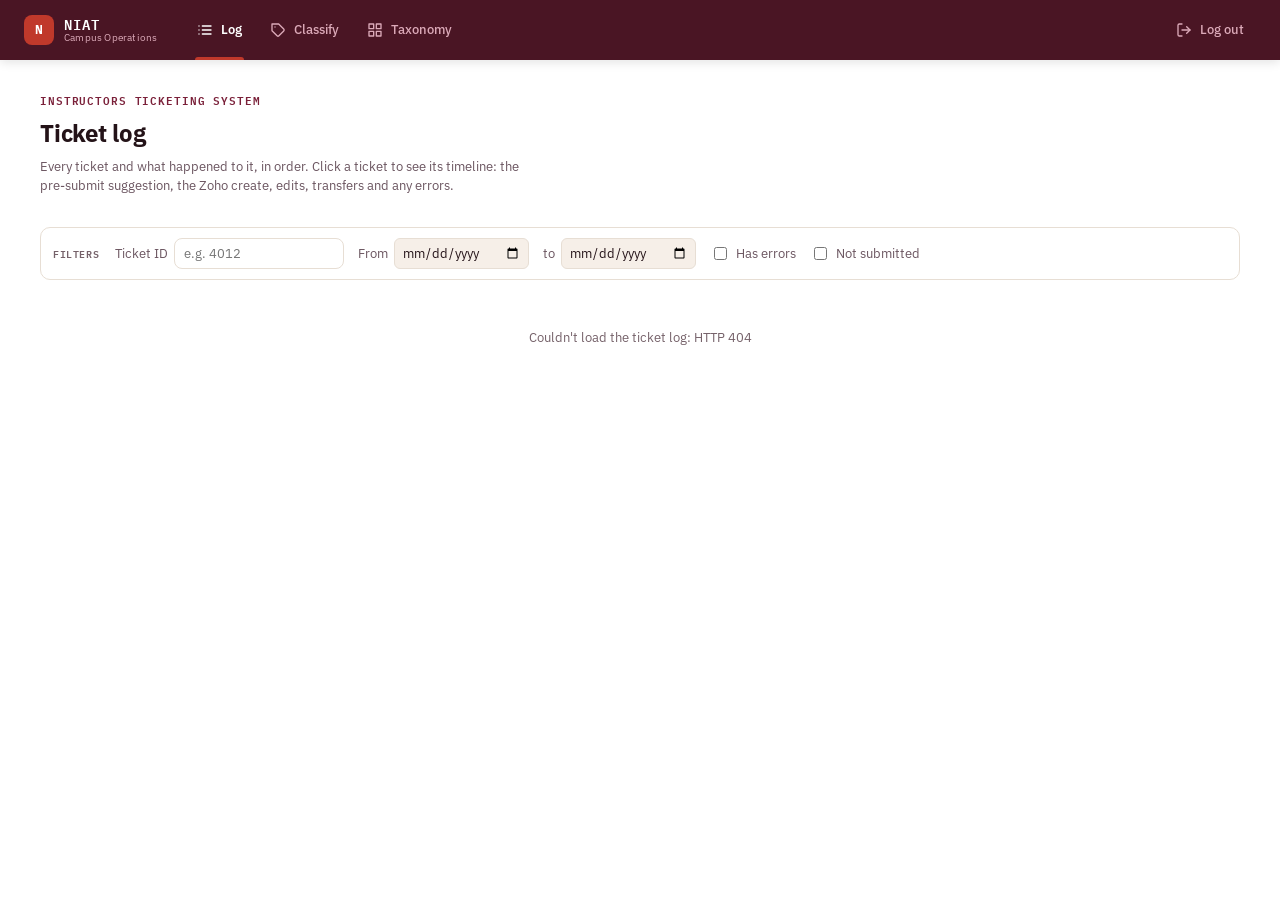
==== app/static/index.html @ 13b012d5 "Classify page: draft a definition change and preview its effect before applying Co-Authored-By: Clau" ====
<!doctype html>
<html lang="en">
<head>
<meta charset="utf-8" />
<meta name="viewport" content="width=device-width, initial-scale=1" />
<title>Ticket Router</title>
<link rel="preconnect" href="https://fonts.googleapis.com">
<link href="https://fonts.googleapis.com/css2?family=IBM+Plex+Mono:wght@400;500;600&family=IBM+Plex+Sans:wght@400;500;600;700&display=swap" rel="stylesheet">
<link rel="stylesheet" href="/static/loader.css">
<style>
  :root{
    --bg: #FFFFFF;
    --panel: #FFFFFF;
    --panel-2: #F6EFE8;
    --border: #E7DED4;
    --text: #241318;
    --muted: #756169; /* darkened from #8B7680 - that failed WCAG AA (4.20:1 on white, 3.69:1 on --panel-2); this passes 5.7/5.0 */
    --accent: #7A2039;
    --accent-ink: #FFFFFF;
    --amber: #B0700E;
    --coral: #C0392B;

    --header-bg: #4A1524;
    --header-muted: #DCAAB9;
    --header-hover-bg: rgba(255,255,255,.08);
    --header-active-bg: #6B2338;
    --header-border: rgba(255,255,255,.12);
    --header-h: 60px;

    --mono: 'IBM Plex Mono', ui-monospace, monospace;
    --sans: 'IBM Plex Sans', system-ui, sans-serif;

    /* Type scale - a governed set of steps instead of ad-hoc sizes (the
       previous version had 17 distinct font-size values, several at
       half-pixel increments like 12.5px/11.5px, a sign of eyeballed rather
       than systematic sizing). Every font-size in this file maps to one of
       these ten steps. */
    --fs-2xs: 10px;
    --fs-xs: 11px;
    --fs-sm: 12px;
    --fs-md: 13px;
    --fs-base: 14px;
    --fs-lg: 16px;
    --fs-xl: 20px;
    --fs-2xl: 22px;
    --fs-3xl: 24px;
    --fs-title: 27px;

    color-scheme: light;
  }
  *{box-sizing:border-box;}
  body{
    margin:0; background:var(--bg); color:var(--text);
    font-family:var(--sans); line-height:1.5;
    min-height:100vh;
  }
  .app-shell{ display:flex; flex-direction:column; min-height:100vh; }

  /* --- Header: brand, page links, log out - one bar across the top --- */
  .site-header{
    position:sticky; top:0; z-index:50; height:var(--header-h);
    display:flex; align-items:center; gap:28px; padding:0 24px;
    background:var(--header-bg); color:#fff;
    box-shadow:0 1px 0 var(--header-border), 0 2px 10px rgba(0,0,0,.12);
  }
  .brand{ display:flex; align-items:center; gap:10px; flex-shrink:0; color:#fff; text-decoration:none; }
  .logo-badge{
    width:30px; height:30px; border-radius:8px; background:var(--coral);
    display:flex; align-items:center; justify-content:center; flex-shrink:0;
    color:#fff; font-family:var(--mono); font-weight:700; font-size:var(--fs-md);
  }
  .brand-text{ display:flex; flex-direction:column; line-height:1.15; }
  .app-name{ font-family:var(--mono); font-weight:600; font-size:var(--fs-base); letter-spacing:.06em; }
  .brand-sub{ font-size:var(--fs-2xs); color:var(--header-muted); letter-spacing:.02em; }

  .site-nav{ display:flex; align-items:center; gap:4px; flex:1; min-width:0; height:100%; }
  .nav-item{
    position:relative; display:flex; align-items:center; gap:8px; height:100%;
    padding:0 12px; background:transparent; border:none; border-radius:0;
    color:var(--header-muted); font-family:var(--sans); font-size:var(--fs-md); font-weight:500;
    text-decoration:none; white-space:nowrap; cursor:pointer;
  }
  .nav-item .nav-icon{ display:flex; flex-shrink:0; }
  .nav-item:hover{ color:#fff; background:var(--header-hover-bg); filter:none; }
  .nav-item.active{ color:#fff; font-weight:600; }
  /* current page: a bar along the bottom edge of the header */
  .nav-item.active::after{
    content:""; position:absolute; left:10px; right:10px; bottom:0; height:3px;
    border-radius:3px 3px 0 0; background:var(--coral);
  }
  .header-actions{ display:flex; align-items:center; height:100%; flex-shrink:0; margin-left:auto; }

  .nav-toggle{
    display:none; margin-left:auto; width:40px; height:40px; padding:0;
    align-items:center; justify-content:center;
    background:transparent; border:1px solid var(--header-border); border-radius:8px; color:#fff;
  }
  .nav-toggle:hover{ background:var(--header-hover-bg); filter:none; }

  /* Narrow screens: the links don't fit in one row, so they fold into a
     menu that drops down under the header. */
  @media (max-width: 860px){
    .site-header{ padding:0 16px; gap:12px; }
    .nav-toggle{ display:flex; }
    .site-nav, .header-actions{ display:none; }
    .app-shell.nav-open .site-nav{
      display:flex; flex-direction:column; align-items:stretch; gap:0; height:auto;
      position:absolute; top:var(--header-h); left:0; right:0;
      background:var(--header-bg); padding:8px 0 4px;
      box-shadow:0 10px 18px rgba(0,0,0,.2);
    }
    .app-shell.nav-open .header-actions{
      display:flex; position:absolute; left:0; right:0; height:auto;
      top:calc(var(--header-h) + var(--nav-menu-h, 0px));
      background:var(--header-bg); border-top:1px solid var(--header-border); padding:4px 0 8px;
      box-shadow:0 10px 18px rgba(0,0,0,.2);
    }
    .app-shell.nav-open .nav-item{ height:auto; padding:12px 20px; }
    .app-shell.nav-open .header-actions .nav-item{ width:100%; }
    .app-shell.nav-open .nav-item.active::after{ left:0; right:auto; top:8px; bottom:8px; width:3px; height:auto; border-radius:0 3px 3px 0; }
    .main-content{ padding:24px 16px 60px; }
  }

  /* --- Main content --- */
  .main-content{ flex:1; min-width:0; padding:32px 40px 80px; }
  .wrap{ max-width:900px; }
  /* The Log grows with the room a wide window gives it; the taxonomy
     editor takes all of it. */
  .wrap.wrap-wide{ max-width:1440px; }
  .wrap.wrap-full{ max-width:none; }

  textarea:focus, input:focus, select:focus{ outline:2px solid var(--accent); outline-offset:1px; }

  button{
    font-family:var(--sans); font-size:var(--fs-md); font-weight:600;
    background:var(--accent); color:var(--accent-ink); border:none; border-radius:6px;
    padding:10px 16px; cursor:pointer;
  }
  button:hover{ filter:brightness(1.1); }
  button:disabled{ opacity:.5; cursor:not-allowed; }

  /* ---------- Log + Taxonomy pages (scoped so rules never leak to/from the rest of the app; shared token set) ---------- */
  /* Set on each page's own container: the two are siblings, and custom
     properties don't cascade to siblings. */
  #taxonomyView, #logView, #classifyView{
    --p-surface-1: var(--panel);
    --p-surface-2: var(--panel-2);
    --p-surface-3: #EFE3D8;
    --p-border: var(--border);
    --p-border-strong: #D8CCC0;
    --p-baseline: #D8CCC0;
    --p-text-primary: var(--text);
    --p-text-secondary: #6B5560;
    --p-text-muted: var(--muted);
    --p-accent: var(--accent);
    --p-accent-ink: var(--accent-ink);
    --p-accent-soft: #F0DCE1;
    --p-series-2: var(--coral);
    --p-series-3: #1BAF7A;
    --p-series-4: var(--amber);
    --p-series-6: #4A8F3C;
    --p-series-7: #6A4FA0;
    --p-good: #1B8A3A;
    --p-warning: #DB9A1F;
    --p-serious: #D5764F;
    --p-critical: #B0342E;
    /* Text-on-panel/text-on-soft-chip role, split from --p-critical (used
       as a solid background with white text elsewhere) - mirrors the
       --p-warning vs --p-warning-text split. */
    --p-critical-text: #B0342E;
    --p-critical-soft: #FBE4E1;
    --p-warning-soft: #FBEFD8;
    --p-good-soft: #E3F1E4;
    --p-warning-text: #8A5C00;
    /* Same text-on-soft-background role as --p-warning-text/--p-critical-text
       above, split from --p-good (used as a solid swatch/bar-fill color
       elsewhere) because #1B8A3A as text only reaches 3.79:1 on
       --p-good-soft - below the 4.5:1 floor for non-bold text. */
    --p-good-text: #136B2A;
    max-width:1400px;
  }
  #logView .p-header{ display:flex; justify-content:space-between; align-items:flex-start; gap:24px; flex-wrap:wrap; margin-bottom:18px; }
  #logView .p-eyebrow{ font-family:var(--mono); font-size:var(--fs-xs); font-weight:600; letter-spacing:.08em; text-transform:uppercase; color:var(--p-accent); margin:0 0 6px; }
  #logView h1{ font-size:var(--fs-3xl); font-weight:700; letter-spacing:-.01em; margin:0; color:var(--p-text-primary); }
  #logView .p-subtitle{ color:var(--p-text-secondary); font-size:var(--fs-md); margin-top:6px; max-width:62ch; }
  #logView .p-header-meta{ text-align:right; font-size:var(--fs-sm); color:var(--p-text-muted); font-variant-numeric:tabular-nums; }
  #logView .p-header-meta strong{ color:var(--p-text-primary); font-weight:600; }

  #logView .range-bar{
    display:flex; align-items:center; gap:10px; flex-wrap:wrap;
    background:var(--p-surface-1); border:1px solid var(--p-border); border-radius:10px;
    padding:10px 12px; margin-bottom:24px;
  }
  #logView .range-label{ font-family:var(--mono); font-size:var(--fs-2xs); font-weight:600; letter-spacing:.06em; text-transform:uppercase; color:var(--p-text-muted); margin-right:2px; }
  #logView .range-summary{ margin-left:auto; font-size:var(--fs-md); color:var(--p-text-muted); font-variant-numeric:tabular-nums; }
  #logView .range-summary strong{ color:var(--p-text-primary); }

  #logView section{ margin-bottom:36px; }
  #logView .section-head{ display:flex; justify-content:space-between; align-items:baseline; gap:16px; margin-bottom:4px; flex-wrap:wrap; }
  #logView h2{ font-size:var(--fs-lg); font-weight:700; margin:0; color:var(--p-text-primary); }
  #logView .section-note{ font-size:var(--fs-sm); color:var(--p-text-muted); }
  #logView .section-desc{ font-size:var(--fs-md); color:var(--p-text-secondary); margin:4px 0 16px; max-width:82ch; }
  #logView .p-card{ background:var(--p-surface-1); border:1px solid var(--p-border); border-radius:12px; padding:20px; }
  #logView .empty-state{ font-size:var(--fs-md); color:var(--p-text-muted); padding:24px 0; text-align:center; }

  #logView .table-scroll{ overflow-x:auto; }
  #logView table{ border-collapse:collapse; width:100%; font-size:var(--fs-md); }
  #logView th{ text-align:left; font-family:var(--mono); font-size:var(--fs-2xs); font-weight:600; letter-spacing:.03em; text-transform:uppercase; color:var(--p-text-muted); padding:0 12px 8px; border-bottom:1px solid var(--p-border); white-space:nowrap; }
  #logView td{ padding:9px 12px; border-bottom:1px solid var(--p-border); white-space:nowrap; color:var(--p-text-primary); }
  #logView tr:last-child td{ border-bottom:none; }
  #logView td.num, #logView th.num{ text-align:right; font-variant-numeric:tabular-nums; }
  #logView .p-subtext{ color:var(--p-text-muted); font-size:var(--fs-sm); }

  /* Keyed on the content column's real width (set by watchContentWidth()),
     not the viewport. */
  .app-shell.content-narrow #logView .range-summary{ margin-left:0; width:100%; }

  /* ---------- Taxonomy tab - dense, directly-editable table ---------- */

  #classifyView .p-eyebrow{ font-family:var(--mono); font-size:var(--fs-xs); font-weight:600; letter-spacing:.08em; text-transform:uppercase; color:var(--p-accent); margin:0 0 6px; }
  #classifyView h1{ font-size:var(--fs-3xl); font-weight:700; letter-spacing:-.01em; margin:0; color:var(--p-text-primary); }
  #classifyView .p-subtitle{ color:var(--p-text-secondary); font-size:var(--fs-md); margin:6px 0 14px; max-width:72ch; }
  #classifyView textarea, #classifyView select, #classifyView input[type=password]{
    width:100%; box-sizing:border-box; font:inherit; font-size:var(--fs-md); color:var(--p-text-primary);
    background:var(--p-surface-1); border:1px solid var(--p-border); border-radius:8px; padding:8px 10px;
  }
  #classifyView textarea{ min-height:140px; resize:vertical; }
  #classifyView .cls-row{ display:flex; gap:10px; flex-wrap:wrap; align-items:center; margin-top:10px; }
  #classifyView .cls-row > select, #classifyView .cls-row > input{ flex:1 1 200px; width:auto; }
  #classifyView .cls-btn{
    font:inherit; font-size:var(--fs-md); padding:7px 14px; border-radius:8px; cursor:pointer;
    border:1px solid var(--p-border); background:var(--p-surface-1); color:var(--p-text-primary);
  }
  #classifyView .cls-btn:hover{ border-color:var(--p-accent); color:var(--p-accent); }
  #classifyView .cls-btn.primary{ background:var(--p-accent); border-color:var(--p-accent); color:var(--p-accent-ink); }
  #classifyView .cls-btn:disabled{ opacity:.4; cursor:default; }
  #classifyView .cls-card{ margin-top:16px; padding:14px 16px; border:1px solid var(--p-border); border-radius:10px; background:var(--p-surface-1); }
  #classifyView .cls-label{ font-size:var(--fs-lg); font-weight:700; color:var(--p-text-primary); }
  #classifyView .cls-conf{ font-family:var(--mono); font-size:var(--fs-sm); color:var(--p-text-muted); margin-left:8px; }
  #classifyView .cls-reason{ margin-top:8px; color:var(--p-text-secondary); font-size:var(--fs-md); white-space:pre-wrap; }
  #classifyView .cls-msg{ margin-top:10px; font-size:var(--fs-md); color:var(--p-text-muted); }
  #classifyView .cls-msg.error{ color:var(--p-critical-text); }
  #classifyView .cls-msg.good{ color:var(--p-good-text); }
  #taxonomyView .p-header{ display:flex; justify-content:space-between; align-items:flex-start; gap:24px; flex-wrap:wrap; margin-bottom:14px; }
  #taxonomyView .p-eyebrow{ font-family:var(--mono); font-size:var(--fs-xs); font-weight:600; letter-spacing:.08em; text-transform:uppercase; color:var(--p-accent); margin:0 0 6px; }
  #taxonomyView h1{ font-size:var(--fs-3xl); font-weight:700; letter-spacing:-.01em; margin:0; color:var(--p-text-primary); }
  #taxonomyView .p-subtitle{ color:var(--p-text-secondary); font-size:var(--fs-md); margin-top:6px; max-width:72ch; }
  #taxonomyView .p-header-meta{ text-align:right; font-size:var(--fs-sm); color:var(--p-text-muted); font-variant-numeric:tabular-nums; }
  #classifyView .empty-state{ font-size:var(--fs-md); color:var(--p-text-muted); padding:24px 0; text-align:center; }
  #taxonomyView .empty-state{ font-size:var(--fs-md); color:var(--p-text-muted); padding:24px 0; text-align:center; }

  #taxonomyView .taxo-toolbar{
    display:flex; align-items:center; gap:10px; flex-wrap:wrap; margin-bottom:14px;
    position:sticky; top:var(--header-h); z-index:3; background:var(--bg); padding:8px 0;
  }
  #taxonomyView .taxo-btn{
    font-family:var(--mono); font-size:var(--fs-xs); letter-spacing:.04em; text-transform:uppercase;
    color:var(--p-text-primary); border:1px solid var(--p-border); border-radius:6px;
    padding:7px 12px; background:var(--p-surface-1); cursor:pointer;
  }
  #taxonomyView a.taxo-btn{ display:inline-flex; align-items:center; text-decoration:none; }
  #taxonomyView .taxo-btn:hover{ border-color:var(--p-accent); color:var(--p-accent); }
  #taxonomyView .taxo-btn:disabled{ opacity:.4; cursor:default; border-color:var(--p-border); color:var(--p-text-muted); }
  #taxonomyView .taxo-btn.primary{ background:var(--p-accent); border-color:var(--p-accent); color:var(--p-accent-ink); }
  #taxonomyView .taxo-btn.primary:disabled{ background:var(--p-surface-2); color:var(--p-text-muted); }
  #taxonomyView .taxo-status{ font-size:var(--fs-md); color:var(--p-text-muted); margin-left:auto; }
  #taxonomyView .taxo-status.dirty{ color:var(--p-warning-text); }
  #taxonomyView .taxo-status.error{ color:var(--p-critical-text); }
  #taxonomyView .taxo-status.saved{ color:var(--p-good-text); }

  #taxonomyView .taxo-table-wrap{ overflow:auto; max-height:calc(100vh - 230px - var(--header-h)); border:1px solid var(--p-border); border-radius:10px; }
  #taxonomyView table{ border-collapse:collapse; width:100%; font-size:var(--fs-sm); }
  #taxonomyView thead th{
    position:sticky; top:0; z-index:2; text-align:left; font-family:var(--mono); font-size:var(--fs-2xs); font-weight:600;
    letter-spacing:.03em; text-transform:uppercase; color:var(--p-text-muted); background:var(--p-surface-2);
    padding:7px 8px; border-bottom:1px solid var(--p-border); white-space:nowrap;
  }
  #taxonomyView td{ padding:4px 8px; border-bottom:1px solid var(--p-border); color:var(--p-text-primary); vertical-align:top; }
  #taxonomyView tr.taxo-cat-row td{
    background:var(--p-surface-2); font-weight:700; padding-top:8px; padding-bottom:8px;
  }
  #taxonomyView tr.taxo-cat-row .taxo-cat-id{ font-family:var(--mono); font-size:var(--fs-xs); color:var(--p-text-muted); font-weight:600; margin-right:8px; }
  #taxonomyView tr.taxo-add-row td{ padding:5px 8px; }
  #taxonomyView .taxo-add-link{ font-size:var(--fs-sm); color:var(--p-accent); cursor:pointer; }
  #taxonomyView .taxo-add-link:hover{ text-decoration:underline; }
  #taxonomyView [contenteditable="true"]{
    outline:none; min-width:40px; line-height:1.4; white-space:pre-wrap; word-break:break-word;
    border-radius:4px; padding:2px 4px; margin:-2px -4px;
    max-height:54px; overflow-y:auto;
  }
  #taxonomyView td.taxo-name-cell [contenteditable]{ max-height:none; overflow-y:visible; }
  #taxonomyView [contenteditable="true"]:hover{ background:var(--p-surface-2); }
  #taxonomyView [contenteditable="true"]:focus{ background:var(--p-surface-1); box-shadow:inset 0 0 0 1px var(--p-accent); }
  #taxonomyView td.taxo-id-cell{ font-family:var(--mono); font-size:var(--fs-xs); color:var(--p-text-muted); white-space:nowrap; }
  #taxonomyView td.taxo-name-cell [contenteditable]{ font-weight:600; }
  #taxonomyView select.taxo-cat-select{
    font:inherit; font-size:var(--fs-xs); color:var(--p-text-primary); background:var(--p-surface-1);
    border:1px solid var(--p-border); border-radius:5px; padding:3px 2px; width:60px;
  }
  #taxonomyView .taxo-del-btn{
    font-size:var(--fs-base); line-height:1; color:var(--p-text-muted); background:none; border:none; cursor:pointer; padding:2px 4px;
  }
  #taxonomyView .taxo-del-btn:hover{ color:var(--p-critical-text); }
  #taxonomyView tr.taxo-row:hover td{ background:var(--p-surface-2); }

  /* ---------- Log page (routing log) ---------- */
  #logView .log-filters{ display:flex; align-items:center; gap:10px 14px; flex-wrap:wrap; }
  #logView .log-filters label{ display:flex; align-items:center; gap:6px; font-size:var(--fs-md); color:var(--p-text-secondary); }
  #logView .log-filters input[type="date"], #logView .log-filters select{
    font-family:inherit; font-size:var(--fs-md); color:var(--p-text-primary); background:var(--p-surface-2);
    border:1px solid var(--p-border); border-radius:6px; padding:5px 7px; max-width:260px;
  }
  #logView tr.sim-current td{ font-weight:700; }
  #logView tr.sim-best td{ background:var(--p-good-bg, #E3F1E4); color:var(--p-good-text); }
  #logView .log-more{ margin-top:10px; font-size:var(--fs-sm); color:var(--p-text-muted); }
  #logView .log-filters input[type="text"]{ font:inherit; font-size:var(--fs-md); padding:5px 9px; border:1px solid var(--p-border); border-radius:8px; background:var(--p-surface-1); color:var(--p-text-primary); width:170px; }
  #logView .tk-list{ background:var(--p-surface-1); border:1px solid var(--p-border); border-radius:12px; overflow:hidden; }
  #logView .tk-row{ display:grid; grid-template-columns:110px 130px 1fr auto; gap:6px 14px; align-items:baseline; width:100%; text-align:left; font:inherit; font-size:var(--fs-md); color:var(--p-text-primary); background:none; border:0; border-bottom:1px solid var(--p-border); padding:11px 16px; cursor:pointer; }
  #logView .tk-item:last-child .tk-row{ border-bottom:none; }
  #logView .tk-row:hover{ background:var(--p-surface-2); }
  #logView .tk-id{ font-weight:700; font-variant-numeric:tabular-nums; }
  #logView .tk-time{ color:var(--p-text-muted); font-size:var(--fs-sm); font-variant-numeric:tabular-nums; }
  #logView .tk-line{ min-width:0; overflow:hidden; text-overflow:ellipsis; white-space:nowrap; }
  #logView .tk-final{ color:var(--p-text-secondary); font-size:var(--fs-sm); text-align:right; }
  #logView .tk-flag{ color:var(--p-critical-text); font-weight:700; font-size:var(--fs-sm); margin-right:8px; }
  #logView .tk-note{ color:var(--p-text-muted); font-size:var(--fs-sm); font-style:italic; }
  #logView .tk-detail{ padding:4px 16px 16px 16px; border-bottom:1px solid var(--p-border); background:var(--p-surface-2); }
  #logView .tk-issue{ white-space:pre-wrap; word-break:break-word; font-size:var(--fs-sm); color:var(--p-text-secondary); max-height:120px; overflow:auto; margin:10px 0; padding:8px 10px; border-left:3px solid var(--p-border); }
  #logView .ev{ display:grid; grid-template-columns:130px 110px 1fr; gap:4px 14px; padding:5px 0; font-size:var(--fs-md); }
  #logView .ev-time{ color:var(--p-text-muted); font-size:var(--fs-sm); font-variant-numeric:tabular-nums; }
  #logView .ev-kind{ font-family:var(--mono); font-size:var(--fs-xs); font-weight:600; text-transform:uppercase; letter-spacing:.04em; color:var(--p-text-secondary); }
  #logView .ev-dur{ color:var(--p-text-muted); font-size:var(--fs-sm); margin-left:8px; }
  #logView .ev.err .ev-kind, #logView .ev.err .ev-sum{ color:var(--p-critical-text); }
  #logView .ev-error{ display:block; font-family:var(--mono); font-size:var(--fs-sm); color:var(--p-critical-text); white-space:pre-wrap; word-break:break-word; margin-top:2px; }
  .app-shell.content-narrow #logView .tk-row{ grid-template-columns:1fr; }
  .app-shell.content-narrow #logView .tk-final{ text-align:left; }
  .app-shell.content-narrow #logView .ev{ grid-template-columns:1fr; }
</style>
</head>
<body>
<div class="app-shell" id="appShell">
  <header class="site-header">
    <a class="brand" href="/log" onclick="navClick(event, 'log')" title="NIAT Campus Operations">
      <span class="logo-badge">N</span>
      <span class="brand-text"><span class="app-name">NIAT</span><span class="brand-sub">Campus Operations</span></span>
    </a>
    <nav class="site-nav" id="siteNav" aria-label="Pages">
      <a class="nav-item active" id="navBtn-log" href="/log" onclick="navClick(event, 'log')" title="Log">
        <span class="nav-icon">
          <svg width="16" height="16" viewBox="0 0 24 24" fill="none" stroke="currentColor" stroke-width="2" stroke-linecap="round" stroke-linejoin="round"><path d="M8 6h13"/><path d="M8 12h13"/><path d="M8 18h13"/><path d="M3 6h.01"/><path d="M3 12h.01"/><path d="M3 18h.01"/></svg>
        </span>
        <span class="nav-label">Log</span>
      </a>
      <a class="nav-item" id="navBtn-classify" href="/classify" onclick="navClick(event, 'classify')" title="Classify">
        <span class="nav-icon">
          <svg width="16" height="16" viewBox="0 0 24 24" fill="none" stroke="currentColor" stroke-width="2" stroke-linecap="round" stroke-linejoin="round"><path d="M20.6 13.4l-7.2 7.2a2 2 0 0 1-2.8 0L3 13V3h10l7.6 7.6a2 2 0 0 1 0 2.8z"/><path d="M7.5 7.5h.01"/></svg>
        </span>
        <span class="nav-label">Classify</span>
      </a>
      <a class="nav-item" id="navBtn-taxonomy" href="/taxonomy" onclick="navClick(event, 'taxonomy')" title="Taxonomy">
        <span class="nav-icon">
          <svg width="16" height="16" viewBox="0 0 24 24" fill="none" stroke="currentColor" stroke-width="2" stroke-linecap="round" stroke-linejoin="round"><path d="M3 3h7v7H3zM14 3h7v7h-7zM14 14h7v7h-7zM3 14h7v7H3z"/></svg>
        </span>
        <span class="nav-label">Taxonomy</span>
      </a>
    </nav>
    <div class="header-actions" id="headerActions">
      <a href="#" class="nav-item" id="logoutLink" onclick="logout(event)" title="Log out">
        <span class="nav-icon">
          <svg width="16" height="16" viewBox="0 0 24 24" fill="none" stroke="currentColor" stroke-width="2" stroke-linecap="round" stroke-linejoin="round"><path d="M9 21H5a2 2 0 0 1-2-2V5a2 2 0 0 1 2-2h4"/><polyline points="16 17 21 12 16 7"/><line x1="21" y1="12" x2="9" y2="12"/></svg>
        </span>
        <span class="nav-label">Log out</span>
      </a>
    </div>
    <button class="nav-toggle" id="navToggle" type="button" onclick="toggleNavMenu()" aria-label="Open menu" aria-expanded="false" aria-controls="siteNav">
      <svg width="20" height="20" viewBox="0 0 24 24" fill="none" stroke="currentColor" stroke-width="2" stroke-linecap="round" stroke-linejoin="round" aria-hidden="true"><line x1="3" y1="6" x2="21" y2="6"/><line x1="3" y1="12" x2="21" y2="12"/><line x1="3" y1="18" x2="21" y2="18"/></svg>
    </button>
  </header>

  <main class="main-content">
    <div class="wrap">
      <div id="logView" style="display:none;">
        <div class="p-header">
          <div>
            <p class="p-eyebrow">Instructors Ticketing System</p>
            <h1>Ticket log</h1>
            <p class="p-subtitle">Every ticket and what happened to it, in order. Click a ticket to see its timeline: the pre-submit suggestion, the Zoho create, edits, transfers and any errors.</p>
          </div>
        </div>

        <div class="range-bar log-filters">
          <span class="range-label">Filters</span>
          <label>Ticket ID <input type="text" id="logSearch" placeholder="e.g. 4012" autocomplete="off" oninput="logSearchSoon()"></label>
          <label>From <input type="date" id="logFrom" onchange="logBoot()"></label>
          <label>to <input type="date" id="logTo" onchange="logBoot()"></label>
          <label><input type="checkbox" id="logErrors" onchange="logBoot()"> Has errors</label>
          <label><input type="checkbox" id="logUnsub" onchange="logBoot()"> Not submitted</label>
          <span class="range-summary" id="logCount"></span>
        </div>

        <div class="empty-state loader-block" id="logLoadingState" role="status"><span class="loader-text">Loading the ticket log&hellip;</span></div>

        <div id="logBody" style="display:none;">
          <section>
            <div class="tk-list" id="logList"></div>
            <div class="log-more" id="logMore"></div>
          </section>

          <section style="margin-bottom:32px;">
            <div class="section-head">
              <h2>Override threshold</h2>
              <span class="section-note" id="logThresholdNote"></span>
            </div>
            <p class="section-desc">For every ticket where the model and the instructor disagreed: how many would have ended up in the right category if the model overrode the instructor only at or above each confidence. Bold is the current setting, green the best. It ignores the cases where the model asked for clarification, so treat it as a guide.</p>
            <div class="p-card table-scroll">
              <table>
                <thead><tr><th>Override when model is at least</th><th class="num">Overrides</th><th class="num">Routed right</th><th class="num">Share right</th></tr></thead>
                <tbody id="logSimBody"></tbody>
              </table>
            </div>
          </section>
        </div>
      </div>

      <div id="classifyView" style="display:none;">
        <p class="p-eyebrow">Instructors Ticketing System</p>
        <h1>Classify an issue</h1>
        <p class="p-subtitle">Paste an issue to see which subcategory the classifier picks. Nothing is saved unless you correct it.</p>
        <textarea id="clsText" placeholder="Describe the issue&hellip;"></textarea>
        <div class="cls-row"><button class="cls-btn primary" id="clsSuggestBtn" onclick="clsSuggest()">Suggest</button></div>
        <div id="clsResult"></div>
      </div>

      <div id="taxonomyView" style="display:none;">
        <div class="p-header">
          <div>
            <p class="p-eyebrow">Instructors Ticketing System</p>
            <h1>Taxonomy Editor</h1>
            <p class="p-subtitle">Edit categories and subcategories directly &mdash; click any field to change it, then Save. Takes effect immediately, no restart needed.</p>
          </div>
          <div class="p-header-meta">
            <div id="taxoCountMeta">&ndash;</div>
          </div>
        </div>
        <div class="empty-state loader-block" id="taxoLoadingState" role="status"><span class="loader-text">Loading taxonomy&hellip;</span></div>

        <div class="taxo-toolbar" id="taxoToolbar" style="display:none;">
          <button class="taxo-btn" id="taxoAddCatBtn" onclick="taxoAddCategory()" style="display:none;">+ Add category</button>
          <button class="taxo-btn" id="taxoUnlockBtn" onclick="taxoUnlock()"><svg width="12" height="12" viewBox="0 0 24 24" fill="none" stroke="currentColor" stroke-width="2" stroke-linecap="round" stroke-linejoin="round" style="vertical-align:-1px; margin-right:4px;"><rect x="3" y="11" width="18" height="11" rx="2"/><path d="M7 11V7a5 5 0 0 1 10 0v4"/></svg>Unlock to edit</button>
          <button class="taxo-btn" id="taxoImportBtn" onclick="document.getElementById('taxoImportFile').click()" style="display:none;" title="Upsert tickets from a Zoho 'Instructors Ticketing System' CSV export, matched by Ticket ID">&uarr; Upload tickets CSV</button>
          <input type="file" id="taxoImportFile" accept=".csv,text/csv" style="display:none;" onchange="taxoImportTickets(this)">
          <a class="taxo-btn" href="/api/taxonomy/export.csv" download="taxonomy.csv" title="Every category and subcategory with its description, team, POC and examples">&darr; Download CSV</a>
          <span class="taxo-status" id="taxoStatus">Read-only &mdash; unlock to edit</span>
          <button class="taxo-btn primary" id="taxoSaveBtn" onclick="taxoSave()" disabled style="display:none;">Save changes</button>
        </div>

        <div class="taxo-table-wrap" id="taxoTableWrap" style="display:none;">
          <table>
            <thead>
              <tr>
                <th style="width:70px">Category</th>
                <th style="width:75px">ID</th>
                <th style="width:180px">Name</th>
                <th style="min-width:280px">Description</th>
                <th style="width:150px">Team</th>
                <th style="width:170px">POC Primary</th>
                <th style="min-width:220px">Examples (one per line)</th>
                <th style="width:30px"></th>
              </tr>
            </thead>
            <tbody id="taxoTableBody"></tbody>
          </table>
        </div>
      </div>
    </div>
  </main>
</div>

<script>
// Login page URL that returns to the current page once signed back in
// (used when a session expires mid-use; logging out on purpose doesn't).
function loginUrl() {
  const path = location.pathname;
  return path === '/' ? '/login' : `/login?next=${encodeURIComponent(path)}`;
}

async function logout(e) {
  e.preventDefault();
  await fetch('/api/logout', { method: 'POST' });
  window.location = '/login';
}

// ---- Header menu (below 860px the page links fold into a drop-down menu
// under the header - see CSS) ----------------------------------------------
function toggleNavMenu(force) {
  const shell = document.getElementById('appShell');
  const toggle = document.getElementById('navToggle');
  const isOpen = typeof force === 'boolean' ? force : !shell.classList.contains('nav-open');
  shell.classList.toggle('nav-open', isOpen);
  // Log out sits right under the page links in the open menu.
  if (isOpen) shell.style.setProperty('--nav-menu-h', `${document.getElementById('siteNav').offsetHeight}px`);
  toggle.setAttribute('aria-expanded', String(isOpen));
  toggle.setAttribute('aria-label', isOpen ? 'Close menu' : 'Open menu');
}
document.addEventListener('keydown', (e) => {
  if (e.key === 'Escape') toggleNavMenu(false);
});
document.addEventListener('click', (e) => {
  if (!e.target.closest('.site-header')) toggleNavMenu(false);
});

// Narrow-layout switch for the dashboards' grids, keyed on how wide the
// content column actually is - see the .content-narrow rules in the
// stylesheet.
(function watchContentWidth() {
  const shell = document.getElementById('appShell');
  const wrap = document.querySelector('.main-content .wrap');
  const apply = () => shell.classList.toggle('content-narrow', wrap.clientWidth < 800);
  if (window.ResizeObserver) new ResizeObserver(apply).observe(wrap);
  else window.addEventListener('resize', apply);
  apply();
})();

function esc(s) {
  if (s === null || s === undefined) return '';
  return String(s)
    .replace(/&/g, '&amp;')
    .replace(/</g, '&lt;')
    .replace(/>/g, '&gt;')
    .replace(/"/g, '&quot;');
}

// ---- Loading indicator (hamster from /static/loader.css) ----
const HAMSTER_HTML = '<div class="wheel-and-hamster" aria-hidden="true"><div class="wheel"></div><div class="hamster"><div class="hamster__body"><div class="hamster__head"><div class="hamster__ear"></div><div class="hamster__eye"></div><div class="hamster__nose"></div></div><div class="hamster__limb hamster__limb--fr"></div><div class="hamster__limb hamster__limb--fl"></div><div class="hamster__limb hamster__limb--br"></div><div class="hamster__limb hamster__limb--bl"></div><div class="hamster__tail"></div></div></div><div class="spoke"></div></div>';

// Put the hamster into every .loader-block that doesn't have one yet. Error
// paths overwrite a block's textContent, which drops the hamster with it.
function insertLoader(root = document) {
  root.querySelectorAll('.loader-block').forEach(el => {
    if (!el.querySelector('.wheel-and-hamster')) el.insertAdjacentHTML('afterbegin', HAMSTER_HTML);
  });
}

// ---- Pages: each header link has its own URL (served by app/main.py as
// this same shell), so pages can be bookmarked, shared and reloaded, and
// back/forward move between them. The header is shared by every page. ----
const PAGES = {
  log:        { path: '/log',         title: 'Log' },
  classify:   { path: '/classify',     title: 'Classify' },
  taxonomy:   { path: '/taxonomy',    title: 'Taxonomy' },
};

function tabFromPath(pathname) {
  const path = pathname.replace(/\/+$/, '') || '/';
  return Object.keys(PAGES).find(t => PAGES[t].path === path) || 'log';
}

// Plain clicks swap the page in place; ctrl/cmd/shift/middle clicks fall
// through to the link so "open in new tab" still works.
function navClick(e, tab) {
  if (e.button !== 0 || e.metaKey || e.ctrlKey || e.shiftKey || e.altKey) return;
  e.preventDefault();
  if (location.pathname !== PAGES[tab].path) history.pushState({ tab }, '', PAGES[tab].path);
  switchTab(tab);
}

window.addEventListener('popstate', () => switchTab(tabFromPath(location.pathname)));

function switchTab(tab) {
  toggleNavMenu(false); // no-op on desktop; closes the narrow-screen menu after navigating
  document.title = `${PAGES[tab].title} · Ticket Router`;
  Object.keys(PAGES).forEach(t => {
    const link = document.getElementById(`navBtn-${t}`);
    if (t === tab) link.setAttribute('aria-current', 'page');
    else link.removeAttribute('aria-current');
  });
  document.getElementById('classifyView').style.display = tab === 'classify' ? '' : 'none';
  document.getElementById('navBtn-classify').classList.toggle('active', tab === 'classify');
  document.getElementById('taxonomyView').style.display = tab === 'taxonomy' ? '' : 'none';
  document.getElementById('logView').style.display = tab === 'log' ? '' : 'none';
  document.getElementById('navBtn-taxonomy').classList.toggle('active', tab === 'taxonomy');
  document.getElementById('navBtn-log').classList.toggle('active', tab === 'log');
  // The log widens with the available room; the taxonomy editor takes the
  // whole width.
  const wrap = document.querySelector('.wrap');
  wrap.classList.toggle('wrap-full', tab === 'taxonomy');
  wrap.classList.toggle('wrap-wide', tab === 'log');
  if (tab === 'log' && !logLoadedOnce) {
    logLoadedOnce = true;
    logBoot();
  }
  if (tab === 'taxonomy' && !taxoLoadedOnce) {
    taxoLoadedOnce = true;
    taxoBoot();
  }
}

insertLoader();

// ============================================================
// Classify tab - paste an issue, get a suggested category; "Wrong?" saves
// the right category as a new example (password-gated, same password
// variable as the Taxonomy tab, so unlocking on either unlocks both).
// POST /api/classify writes nothing.
// ============================================================
let clsTaxonomy = null;   // { categories: [...] } from GET /api/taxonomy
let clsLast = null;       // { text, result } of the last suggestion

function clsLoading(el, msg) {
  el.innerHTML = `<div class="empty-state loader-block" role="status"><span class="loader-text">${esc(msg)}</span></div>`;
  insertLoader();
}

function clsError(msg) {
  document.getElementById('clsResult').innerHTML = `<div class="cls-msg error">${esc(msg)}</div>`;
}

async function clsSuggest() {
  const text = document.getElementById('clsText').value.trim();
  if (!text) { clsError('Enter the issue text first.'); return; }
  const btn = document.getElementById('clsSuggestBtn');
  btn.disabled = true;
  clsLoading(document.getElementById('clsResult'), 'Getting a suggestion\u2026');
  try {
    const res = await fetch('/api/classify', {
      method: 'POST',
      headers: { 'Content-Type': 'application/json' },
      body: JSON.stringify({ text }),
    });
    if (res.status === 401) { window.location = loginUrl(); return; }
    const data = await res.json().catch(() => ({}));
    if (!res.ok) throw new Error(data.detail || `Request failed (${res.status})`);
    clsLast = { text, result: data };
    clsRenderResult();
  } catch (e) {
    clsError(e.message);
  } finally {
    btn.disabled = false;
  }
}

function clsRenderResult() {
  const r = clsLast.result;
  document.getElementById('clsResult').innerHTML = `
    <div class="cls-card">
      <span class="cls-label">${esc(r.category)} &rsaquo; ${esc(r.subcategory)}</span>
      <span class="cls-conf">${Math.round((r.confidence || 0) * 100)}% confident</span>
      <div class="cls-reason">${esc(r.reasoning)}</div>
      <div class="cls-row"><button class="cls-btn" onclick="clsOpenCorrect()">Wrong?</button></div>
      <div id="clsCorrect"></div>
    </div>`;
}

async function clsOpenCorrect() {
  const box = document.getElementById('clsCorrect');
  if (!clsTaxonomy) {
    try {
      const res = await fetch('/api/taxonomy');
      if (res.status === 401) { window.location = loginUrl(); return; }
      if (!res.ok) throw new Error(`Couldn't load categories (${res.status})`);
      clsTaxonomy = await res.json();
    } catch (e) {
      box.innerHTML = `<div class="cls-msg error">${esc(e.message)}</div>`;
      return;
    }
  }
  const cats = clsTaxonomy.categories || [];
  box.innerHTML = `
    <div class="cls-row">
      <select id="clsCat" onchange="clsFillSubs()" aria-label="Category">
        ${cats.map(c => `<option value="${esc(c.id)}">${esc(c.name)}</option>`).join('')}
      </select>
      <select id="clsSub" aria-label="Subcategory"></select>
    </div>
    <div class="cls-row">
      <input type="password" id="clsPassword" placeholder="Taxonomy edit password" autocomplete="off" value="${esc(taxoPassword || '')}">
      <button class="cls-btn primary" id="clsSaveBtn" onclick="clsSaveCorrection()">Save correction</button>
    </div>
    <div id="clsCorrectMsg"></div>
    <div id="clsDraft"></div>`;
  clsFillSubs();
}

function clsFillSubs() {
  const cat = (clsTaxonomy.categories || []).find(c => c.id === document.getElementById('clsCat').value);
  document.getElementById('clsSub').innerHTML = ((cat && cat.subcategories) || [])
    .map(s => `<option value="${esc(s.id)}">${esc(s.name)}</option>`).join('');
}

async function clsSaveCorrection() {
  const msg = document.getElementById('clsCorrectMsg');
  const category_id = document.getElementById('clsSub').value;
  const password = document.getElementById('clsPassword').value;
  if (!category_id) { msg.innerHTML = '<div class="cls-msg error">Pick a subcategory.</div>'; return; }
  if (!password) { msg.innerHTML = '<div class="cls-msg error">Enter the password.</div>'; return; }
  const btn = document.getElementById('clsSaveBtn');
  btn.disabled = true;
  clsLoading(msg, 'Saving and re-checking\u2026');
  try {
    const res = await fetch('/api/classify/correct', {
      method: 'POST',
      headers: { 'Content-Type': 'application/json', 'X-Taxonomy-Password': password },
      body: JSON.stringify({ text: clsLast.text, category_id }),
    });
    if (res.status === 401) { window.location = loginUrl(); return; }
    const data = await res.json().catch(() => ({}));
    if (res.status === 403) taxoPassword = null;
    if (!res.ok) throw new Error(data.detail || `Request failed (${res.status})`);
    taxoPassword = password;
    clsTaxonomy = null;  // examples changed; refetch next time
    const rc = data.recheck;
    const warn = data.memory_synced === false
      ? '<div class="cls-msg error">Saved, but the model\u2019s memory couldn\u2019t be updated yet \u2014 it will catch up on the next save or restart.</div>' : '';
    const check = rc
      ? `<div class="cls-msg ${rc.correct ? 'good' : 'error'}">Re-check: ${esc(rc.category)} &rsaquo; ${esc(rc.subcategory)}
        (${Math.round((rc.confidence || 0) * 100)}%) &mdash; ${rc.correct ? 'now correct' : 'still not the chosen subcategory'}</div>`
      : `<div class="cls-msg error">Couldn\u2019t re-check: ${esc(data.recheck_error || 'unknown error')}</div>`;
    msg.innerHTML = `
      <div class="cls-msg good">${data.added ? 'Added as an example' : 'Already an example'}</div>${warn}${check}`;
    clsRenderDraftButton(category_id);
  } catch (e) {
    msg.innerHTML = `<div class="cls-msg error">${esc(e.message)}</div>`;
  } finally {
    btn.disabled = false;
  }
}

// ---- Definition change: draft two lines, preview their effect (Apply: next task) ----
let clsRightId = null;   // the subcategory the owner chose in the last saved correction
let clsPreviewOk = false;

function clsRenderDraftButton(rightId) {
  clsRightId = rightId;
  const box = document.getElementById('clsDraft');
  if (!clsLast || !clsLast.result || clsLast.result.category_id === rightId) { box.innerHTML = ''; return; }
  box.innerHTML = `<div class="cls-row"><button class="cls-btn" id="clsDraftBtn" onclick="clsDraftLines()">Suggest a definition change</button></div>
    <div id="clsDraftBody"></div>`;
}

async function clsPostJson(url, body) {
  const res = await fetch(url, {
    method: 'POST',
    headers: { 'Content-Type': 'application/json', 'X-Taxonomy-Password': taxoPassword || '' },
    body: JSON.stringify(body),
  });
  if (res.status === 401) { window.location = loginUrl(); return null; }
  const data = await res.json().catch(() => ({}));
  if (res.status === 403) taxoPassword = null;
  if (!res.ok) throw new Error(data.detail || `Request failed (${res.status})`);
  return data;
}

async function clsDraftLines() {
  const body = document.getElementById('clsDraftBody');
  const btn = document.getElementById('clsDraftBtn');
  btn.disabled = true;
  clsLoading(body, 'Drafting\u2026');
  try {
    const data = await clsPostJson('/api/classify/draft', {
      text: clsLast.text, wrong_category_id: clsLast.result.category_id, right_category_id: clsRightId,
    });
    if (!data) return;
    clsPreviewOk = false;
    body.innerHTML = `
      <div class="cls-card">
        <label class="cls-msg" for="clsRightLine">Added to the correct subcategory</label>
        <textarea id="clsRightLine" style="min-height:60px">${esc(data.right_line)}</textarea>
        <label class="cls-msg" for="clsWrongLine">Added to the wrongly chosen subcategory</label>
        <textarea id="clsWrongLine" style="min-height:60px">${esc(data.wrong_line)}</textarea>
        <div class="cls-row"><button class="cls-btn primary" id="clsPreviewBtn" onclick="clsPreviewDraft()">Preview</button></div>
        <div id="clsPreview"></div>
        <div class="cls-row">
          <button class="cls-btn primary" onclick="clsApplyDraft()">Apply</button>
          <button class="cls-btn" onclick="clsSkipDraft()">Skip</button>
        </div>
        <div id="clsApplyMsg"></div>
      </div>`;
  } catch (e) {
    body.innerHTML = `<div class="cls-msg error">${esc(e.message)}</div>`;
  } finally {
    btn.disabled = false;
  }
}

function clsCell(l) {
  return l ? `${esc(l.category)} &rsaquo; ${esc(l.subcategory)}` : '&mdash;';
}

async function clsPreviewDraft() {
  const box = document.getElementById('clsPreview');
  const btn = document.getElementById('clsPreviewBtn');
  btn.disabled = true;
  clsLoading(box, 'Re-checking the issue and existing examples\u2026');
  try {
    const data = await clsPostJson('/api/classify/preview', {
      text: clsLast.text, wrong_category_id: clsLast.result.category_id, right_category_id: clsRightId,
      right_line: document.getElementById('clsRightLine').value,
      wrong_line: document.getElementById('clsWrongLine').value,
    });
    if (!data) return;
    const cases = data.cases || [];
    const worse = cases.filter(c => c.got_worse).length;
    clsPreviewOk = true;
    box.innerHTML = `
      <div class="cls-msg ${worse ? 'error' : 'good'}">${worse ? worse + ' example(s) would get worse' : 'No example gets worse'}</div>
      <div style="overflow-x:auto"><table class="cls-table" style="width:100%;border-collapse:collapse;font-size:var(--fs-sm)">
        <thead><tr><th align="left">Issue / example</th><th align="left">Expected</th><th align="left">Before</th><th align="left">After</th></tr></thead>
        <tbody>${cases.map(c => `
          <tr style="${c.got_worse ? 'background:var(--p-critical-bg, rgba(220,38,38,.12));color:var(--p-critical-text)' : ''}">
            <td style="padding:4px 8px;max-width:340px;white-space:pre-wrap">${esc(c.text.length > 160 ? c.text.slice(0, 160) + '\u2026' : c.text)}</td>
            <td style="padding:4px 8px">${clsCell(c.expected)}</td>
            <td style="padding:4px 8px">${c.error ? esc('Error: ' + c.error) : clsCell(c.before)}</td>
            <td style="padding:4px 8px">${c.error ? '&mdash;' : clsCell(c.after)}</td>
          </tr>`).join('')}</tbody></table></div>`;
  } catch (e) {
    box.innerHTML = `<div class="cls-msg error">${esc(e.message)}</div>`;
  } finally {
    btn.disabled = false;
  }
}

function clsSkipDraft() {
  document.getElementById('clsDraftBody').innerHTML = '';
}

// Wired up in the next task (apply the previewed lines to the live taxonomy).
function clsApplyDraft() {}

// ============================================================
// Taxonomy tab - dense, directly-editable table over app/taxonomy.json.
// Works off one in-memory working copy (taxoState); every edit mutates it
// and marks the page dirty. Save PUTs the whole thing back to
// PUT /api/taxonomy, which validates, writes taxonomy.json, and
// hot-reloads the classifier - nothing touches disk until Save is clicked.
// ============================================================
let taxoLoadedOnce = false;
let taxoState = null;   // { version, categories: [...] }
let taxoDirty = false;
// Second gate in front of this tab, separate from the app login - stays
// false until the correct password is entered via taxoUnlock(). The
// password itself lives only in this in-memory variable (never persisted
// to disk/localStorage) and is resent with every save; the server checks
// it again on every PUT /api/taxonomy, so this client-side flag is a UX
// convenience, not the actual security boundary.
let taxoUnlocked = false;
let taxoPassword = null;

function taxoSetStatus(text, cls) {
  const el = document.getElementById('taxoStatus');
  el.textContent = text;
  el.className = 'taxo-status' + (cls ? ' ' + cls : '');
}

function taxoMarkDirty() {
  if (!taxoUnlocked) return;
  taxoDirty = true;
  document.getElementById('taxoSaveBtn').disabled = false;
  taxoSetStatus('Unsaved changes', 'dirty');
}

async function taxoUnlock() {
  const password = prompt('Enter password to unlock taxonomy editing:');
  if (!password) return;
  const btn = document.getElementById('taxoUnlockBtn');
  btn.disabled = true;
  try {
    const res = await fetch('/api/taxonomy/unlock', {
      method: 'POST',
      headers: { 'Content-Type': 'application/json' },
      body: JSON.stringify({ password }),
    });
    if (res.status === 401) { window.location = loginUrl(); return; }
    if (!res.ok) {
      const data = await res.json().catch(() => ({}));
      throw new Error(data.detail || 'Incorrect password.');
    }
    taxoUnlocked = true;
    taxoPassword = password;
    document.getElementById('taxoUnlockBtn').style.display = 'none';
    document.getElementById('taxoAddCatBtn').style.display = '';
    document.getElementById('taxoSaveBtn').style.display = '';
    document.getElementById('taxoImportBtn').style.display = '';
    taxoSetStatus('All changes saved', 'saved');
    taxoRender();
  } catch (err) {
    alert(err.message);
  } finally {
    btn.disabled = false;
  }
}

function taxoUpdateCountMeta() {
  const catCount = taxoState.categories.length;
  const subCount = taxoState.categories.reduce((n, c) => n + (c.subcategories || []).length, 0);
  document.getElementById('taxoCountMeta').textContent = `${catCount} categories · ${subCount} subcategories`;
}

function taxoFindSub(subId) {
  for (const cat of taxoState.categories) {
    const sub = (cat.subcategories || []).find(s => s.id === subId);
    if (sub) return { cat, sub };
  }
  return null;
}

function taxoCategoryOptionsHTML(selectedCatId) {
  return taxoState.categories.map(c =>
    `<option value="${esc(c.id)}" ${c.id === selectedCatId ? 'selected' : ''}>${esc(c.id)}</option>`
  ).join('');
}

function taxoSubRowHTML(sub) {
  const examplesText = (sub.examples || []).join('\n');
  const ce = taxoUnlocked ? 'true' : 'false';
  const dis = taxoUnlocked ? '' : 'disabled';
  const delBtn = taxoUnlocked
    ? `<button class="taxo-del-btn" title="Delete subcategory" onclick="taxoDeleteSubcategory('${esc(sub.id)}')">&times;</button>`
    : '';
  return `
    <tr class="taxo-row" data-sub="${esc(sub.id)}">
      <td><select class="taxo-cat-select" ${dis} onchange="taxoReassignCategory('${esc(sub.id)}', this.value)">${taxoCategoryOptionsHTML(taxoFindSub(sub.id).cat.id)}</select></td>
      <td class="taxo-id-cell">${esc(sub.id)}</td>
      <td class="taxo-name-cell"><div contenteditable="${ce}" data-sub="${esc(sub.id)}" data-field="name" onblur="taxoFieldEdit(this)">${esc(sub.name)}</div></td>
      <td><div contenteditable="${ce}" data-sub="${esc(sub.id)}" data-field="description" onblur="taxoFieldEdit(this)">${esc(sub.description || '')}</div></td>
      <td><div contenteditable="${ce}" data-sub="${esc(sub.id)}" data-field="assigned_team" onblur="taxoFieldEdit(this)">${esc(sub.assigned_team || '')}</div></td>
      <td><div contenteditable="${ce}" data-sub="${esc(sub.id)}" data-field="poc_primary" onblur="taxoFieldEdit(this)">${esc(sub.poc_primary || '')}</div></td>
      <td><div contenteditable="${ce}" data-sub="${esc(sub.id)}" data-field="examples" onblur="taxoFieldEdit(this)">${esc(examplesText)}</div></td>
      <td>${delBtn}</td>
    </tr>`;
}

function taxoRender() {
  const body = document.getElementById('taxoTableBody');
  const ce = taxoUnlocked ? 'true' : 'false';
  let html = '';
  taxoState.categories.forEach(cat => {
    const catDelBtn = taxoUnlocked
      ? `<button class="taxo-del-btn" title="Delete category" onclick="taxoDeleteCategory('${esc(cat.id)}')" style="float:right">&times;</button>`
      : '';
    html += `
      <tr class="taxo-cat-row">
        <td colspan="8">
          <span class="taxo-cat-id">${esc(cat.id)}</span>
          <span contenteditable="${ce}" data-cat="${esc(cat.id)}" data-field="__catname" onblur="taxoFieldEdit(this)">${esc(cat.name)}</span>
          ${catDelBtn}
        </td>
      </tr>`;
    (cat.subcategories || []).forEach(sub => { html += taxoSubRowHTML(sub); });
    if (taxoUnlocked) {
      html += `
        <tr class="taxo-add-row">
          <td colspan="8"><span class="taxo-add-link" onclick="taxoAddSubcategory('${esc(cat.id)}')">+ add subcategory to ${esc(cat.name)}</span></td>
        </tr>`;
    }
  });
  body.innerHTML = html;
  taxoUpdateCountMeta();
}

function taxoFieldEdit(el) {
  if (!taxoUnlocked) return;
  const field = el.dataset.field;
  if (field === '__catname') {
    const cat = taxoState.categories.find(c => c.id === el.dataset.cat);
    const newName = el.textContent.trim();
    if (cat && newName && cat.name !== newName) { cat.name = newName; taxoMarkDirty(); }
    return;
  }
  const found = taxoFindSub(el.dataset.sub);
  if (!found) return;
  const { sub } = found;
  if (field === 'examples') {
    const lines = el.textContent.split('\n').map(s => s.trim()).filter(Boolean);
    if (JSON.stringify(sub.examples || []) !== JSON.stringify(lines)) { sub.examples = lines; taxoMarkDirty(); }
    return;
  }
  const newVal = el.textContent.trim();
  if ((sub[field] || '') !== newVal) { sub[field] = newVal || null; taxoMarkDirty(); }
}

function taxoReassignCategory(subId, newCatId) {
  if (!taxoUnlocked) return;
  const found = taxoFindSub(subId);
  if (!found || found.cat.id === newCatId) return;
  const newCat = taxoState.categories.find(c => c.id === newCatId);
  if (!newCat) return;
  found.cat.subcategories = found.cat.subcategories.filter(s => s.id !== subId);
  newCat.subcategories = newCat.subcategories || [];
  newCat.subcategories.push(found.sub);
  taxoMarkDirty();
  taxoRender();
}

function taxoNextCategoryId() {
  const nums = taxoState.categories.map(c => parseInt((c.id.match(/^G(\d+)/) || [])[1], 10)).filter(Number.isFinite);
  const next = (nums.length ? Math.max(...nums) : 0) + 1;
  return 'G' + String(next).padStart(2, '0');
}

function taxoAddCategory() {
  if (!taxoUnlocked) return;
  const name = prompt('New category name:');
  if (!name || !name.trim()) return;
  const id = taxoNextCategoryId();
  taxoState.categories.push({ id, name: name.trim(), subcategories: [] });
  taxoMarkDirty();
  taxoRender();
}

function taxoDeleteCategory(catId) {
  if (!taxoUnlocked) return;
  const cat = taxoState.categories.find(c => c.id === catId);
  if (!cat) return;
  const subCount = (cat.subcategories || []).length;
  const msg = subCount > 0
    ? `Delete category ${catId} (${cat.name}) and all ${subCount} of its subcategories? This can't be undone once saved.`
    : `Delete empty category ${catId} (${cat.name})?`;
  if (!confirm(msg)) return;
  taxoState.categories = taxoState.categories.filter(c => c.id !== catId);
  taxoMarkDirty();
  taxoRender();
}

function taxoNextSubId(cat) {
  const nums = (cat.subcategories || []).map(s => parseInt((s.id.match(/-S(\d+)$/) || [])[1], 10)).filter(Number.isFinite);
  const next = (nums.length ? Math.max(...nums) : 0) + 1;
  return `${cat.id}-S${String(next).padStart(2, '0')}`;
}

function taxoAddSubcategory(catId) {
  if (!taxoUnlocked) return;
  const cat = taxoState.categories.find(c => c.id === catId);
  if (!cat) return;
  cat.subcategories = cat.subcategories || [];
  const id = taxoNextSubId(cat);
  cat.subcategories.push({
    id, name: 'New subcategory', description: '', assigned_team: '',
    poc_primary: '', examples: [],
  });
  taxoMarkDirty();
  taxoRender();
  requestAnimationFrame(() => {
    const el = document.querySelector(`[data-sub="${CSS.escape(id)}"][data-field="name"]`);
    if (el) {
      el.focus();
      const range = document.createRange();
      range.selectNodeContents(el);
      const sel = window.getSelection();
      sel.removeAllRanges();
      sel.addRange(range);
    }
  });
}

function taxoDeleteSubcategory(subId) {
  if (!taxoUnlocked) return;
  const found = taxoFindSub(subId);
  if (!found) return;
  if (!confirm(`Delete subcategory ${subId} (${found.sub.name})? This can't be undone once saved.`)) return;
  found.cat.subcategories = found.cat.subcategories.filter(s => s.id !== subId);
  taxoMarkDirty();
  taxoRender();
}

async function taxoSave() {
  if (!taxoUnlocked) return;
  const btn = document.getElementById('taxoSaveBtn');
  btn.disabled = true;
  taxoSetStatus('Saving…');
  try {
    const res = await fetch('/api/taxonomy', {
      method: 'PUT',
      headers: { 'Content-Type': 'application/json', 'X-Taxonomy-Password': taxoPassword || '' },
      body: JSON.stringify(taxoState),
    });
    if (res.status === 401) { window.location = loginUrl(); return; }
    const data = await res.json();
    if (!res.ok) throw new Error(data.detail || `HTTP ${res.status}`);
    taxoState = { version: data.version, categories: data.categories };
    taxoDirty = false;
    // Examples reach the classifier through its vector memory, refreshed
    // in the background after each save (see _sync_seed_examples).
    taxoSetStatus(data.examples_sync === 'skipped'
      ? 'All changes saved - examples not sent to the classifier (OPENAI_API_KEY not set on the server)'
      : 'All changes saved - the classifier picks up new examples in a minute', 'saved');
    taxoRender();
  } catch (err) {
    if (String(err.message).toLowerCase().includes('locked')) taxoRelock();
    taxoSetStatus(`Save failed: ${err.message}`, 'error');
    btn.disabled = false;
  }
}

// Server no longer accepts our remembered password (e.g. it was changed
// server-side) - drop back to read-only and make the user re-unlock rather
// than silently failing on every future edit/upload.
function taxoRelock() {
  taxoUnlocked = false;
  taxoPassword = null;
  document.getElementById('taxoUnlockBtn').style.display = '';
  document.getElementById('taxoAddCatBtn').style.display = 'none';
  document.getElementById('taxoSaveBtn').style.display = 'none';
  document.getElementById('taxoImportBtn').style.display = 'none';
  taxoRender();
}

// "Upload tickets CSV" - upserts a Zoho ticket export into the tickets
// table by Ticket ID (POST /api/tickets/import-csv, same password as taxonomy
// saves). Always previews first (dry_run) and asks before writing anything.
async function taxoImportPost(file, dryRun) {
  const form = new FormData();
  form.append('file', file);
  const res = await fetch(`/api/tickets/import-csv?dry_run=${dryRun}`, {
    method: 'POST',
    headers: { 'X-Taxonomy-Password': taxoPassword || '' },
    body: form,
  });
  if (res.status === 401) { window.location = loginUrl(); return null; }
  const data = await res.json().catch(() => ({}));
  if (!res.ok) throw new Error(data.detail || `HTTP ${res.status}`);
  return data;
}

function taxoImportSummary(d) {
  const lines = [
    `${d.rows} row${d.rows === 1 ? '' : 's'} in file`,
    `  ${d.created} new ticket${d.created === 1 ? '' : 's'} (category taken from Zoho - no classifier credits used)`
      + (d.created_unmatched ? `\n    of which ${d.created_unmatched} have a Zoho subcategory not in the taxonomy - they go to human review` : ''),
    `  ${d.updated} existing ticket${d.updated === 1 ? '' : 's'} updated`,
    `  ${d.unchanged} unchanged`,
  ];
  if (d.newer_in_db) {
    lines.push(`  ${d.newer_in_db} left as-is (already newer in the database than this export)`);
  }
  if (d.skipped_count) {
    lines.push(`  ${d.skipped_count} skipped:`);
    d.skipped.slice(0, 10).forEach(s => lines.push(`    line ${s.line}${s.ticket_id ? ` (${s.ticket_id})` : ''}: ${s.reason}`));
    if (d.skipped_count > 10) lines.push(`    …and ${d.skipped_count - 10} more`);
  }
  return lines.join('\n');
}

async function taxoImportTickets(input) {
  const file = input.files && input.files[0];
  input.value = '';  // so picking the same file again still fires onchange
  if (!file || !taxoUnlocked) return;
  const btn = document.getElementById('taxoImportBtn');
  btn.disabled = true;
  try {
    taxoSetStatus(`Checking ${file.name}…`);
    const preview = await taxoImportPost(file, true);
    if (!preview) return;
    if (!preview.created && !preview.updated) {
      taxoSetStatus(`Nothing to import from ${file.name}`, 'saved');
      alert(`Nothing to change.\n\n${taxoImportSummary(preview)}`);
      return;
    }
    if (!confirm(`Import ${file.name}?\n\n${taxoImportSummary(preview)}`)) {
      taxoSetStatus('Import cancelled');
      return;
    }
    taxoSetStatus(`Importing ${file.name}…`);
    const started = await taxoImportPost(file, false);
    if (!started) return;
    // Writes run server-side in the background (thousands of rows take a
    // while on Turso) - poll until the job finishes.
    let job = started.job;
    while (job && job.state === 'running') {
      taxoSetStatus(`Importing ${file.name}… ${job.done} / ${job.total}`);
      await new Promise(r => setTimeout(r, 1500));
      const res = await fetch('/api/tickets/import-csv/status');
      if (res.status === 401) { window.location = loginUrl(); return; }
      if (res.ok) job = await res.json();
    }
    if (job.state === 'error') {
      throw new Error(`${job.error} (${job.done} of ${job.total} saved - re-upload the same file to finish; nothing is duplicated)`);
    }
    if (job.state !== 'done') {
      throw new Error('lost track of the import (server restarted?) - re-upload the same file to finish; nothing is duplicated');
    }
    const r = job.result || {};
    taxoSetStatus(`Imported: ${r.created} new, ${r.updated} updated`, 'saved');
    alert(`Import finished.\n\n${r.created} new ticket(s) created\n${r.updated} existing ticket(s) updated`
      + (r.already_existed ? `\n${r.already_existed} already existed (created meanwhile) - left as-is` : ''));
  } catch (err) {
    if (String(err.message).toLowerCase().includes('locked')) taxoRelock();
    taxoSetStatus(`Import failed: ${err.message}`, 'error');
  } finally {
    btn.disabled = false;
  }
}

window.addEventListener('beforeunload', (e) => {
  if (taxoDirty) { e.preventDefault(); e.returnValue = ''; }
});

async function taxoBoot() {
  const loadingEl = document.getElementById('taxoLoadingState');
  try {
    const res = await fetch('/api/taxonomy');
    if (res.status === 401) { window.location = loginUrl(); return; }
    if (!res.ok) throw new Error(`HTTP ${res.status}`);
    const data = await res.json();
    taxoState = { version: data.version, categories: data.categories };
    loadingEl.style.display = 'none';
    document.getElementById('taxoToolbar').style.display = 'flex';
    document.getElementById('taxoTableWrap').style.display = 'block';
    taxoRender();
  } catch (err) {
    loadingEl.textContent = `Couldn't load taxonomy: ${err.message}`;
  }
}

// ============================================================
// Log page - loaded lazily on first visit. The list comes from
// /api/ticket-log, a ticket's timeline from /api/ticket-log/{id} when its
// row is opened, and the Override threshold table from the summary of
// /api/routing-log (app/routing_log.py).
// ============================================================
let logLoadedOnce = false;
let logSearchTimer = null;
let logSeq = 0;
const LOG_KIND_LABEL = { presubmit: 'Pre-submit', on_add: 'On Add', edit: 'Edit', transfer: 'Transfer', duplicate: 'Duplicate', auto_classify: 'Auto-classify', error: 'Error' };

function logPct(v) { return v === null || v === undefined ? '&ndash;' : `${v}%`; }
function logFmtTime(ts) {
  return ts ? new Date(ts * 1000).toLocaleString('en-IN', { day: 'numeric', month: 'short', hour: '2-digit', minute: '2-digit', second: '2-digit' }) : '';
}
function logSearchSoon() { clearTimeout(logSearchTimer); logSearchTimer = setTimeout(logBoot, 300); }

async function logBoot() {
  const loadingEl = document.getElementById('logLoadingState');
  const params = new URLSearchParams();
  const from = document.getElementById('logFrom').value, to = document.getElementById('logTo').value;
  const q = document.getElementById('logSearch').value.trim();
  if (from) params.set('date_from', from);
  if (to) params.set('date_to', to);
  if (q) params.set('q', q);
  if (document.getElementById('logErrors').checked) params.set('errors_only', 'true');
  if (document.getElementById('logUnsub').checked) params.set('unsubmitted', 'true');
  const seq = ++logSeq;
  const routingParams = new URLSearchParams(); // the threshold table follows the dates only
  if (from) routingParams.set('date_from', from);
  if (to) routingParams.set('date_to', to);
  try {
    const [listRes, routingRes] = await Promise.all([
      fetch(`/api/ticket-log?${params}`), fetch(`/api/routing-log?${routingParams}`),
    ]);
    if (listRes.status === 401 || routingRes.status === 401) { window.location = loginUrl(); return; }
    if (!listRes.ok) throw new Error(`HTTP ${listRes.status}`);
    const list = await listRes.json();
    const routing = routingRes.ok ? await routingRes.json() : null;
    if (seq !== logSeq) return; // a newer search is already in flight
    loadingEl.style.display = 'none';
    document.getElementById('logBody').style.display = '';
    logRenderList(list);
    logRenderThreshold(routing && routing.summary);
  } catch (err) {
    if (seq !== logSeq) return;
    loadingEl.style.display = '';
    loadingEl.textContent = `Couldn't load the ticket log: ${err.message}`;
  }
}

function logRenderList(list) {
  const tickets = list.tickets;
  document.getElementById('logCount').innerHTML = `<strong>${tickets.length}</strong> of ${list.total} ticket${list.total === 1 ? '' : 's'}`;
  document.getElementById('logList').innerHTML = tickets.length ? tickets.map(t => `
    <div class="tk-item" data-id="${esc(t.id)}">
      <button type="button" class="tk-row" onclick="logToggle(this)" aria-expanded="false">
        <span class="tk-id">${t.zoho_ticket_id ? `#${esc(t.zoho_ticket_id)}` : '<span class="tk-note">not submitted</span>'}</span>
        <span class="tk-time">${esc(logFmtTime(t.created_at))}</span>
        <span class="tk-line">${t.has_error ? '<span class="tk-flag">Error</span>' : ''}${esc(t.first_line) || '<span class="tk-note">(empty)</span>'}${t.has_timeline ? '' : ' <span class="tk-note">no timeline (before this was recorded)</span>'}</span>
        <span class="tk-final">${esc(t.final)}</span>
      </button>
      <div class="tk-detail" style="display:none;"></div>
    </div>`).join('') : '<div class="empty-state">No tickets match these filters.</div>';
  document.getElementById('logMore').textContent = list.total > tickets.length
    ? `Showing the newest ${tickets.length} of ${list.total} - search or narrow the dates to see the rest.` : '';
}

async function logToggle(btn) {
  const item = btn.parentElement, detail = item.querySelector('.tk-detail');
  const open = detail.style.display === 'none';
  btn.setAttribute('aria-expanded', String(open));
  detail.style.display = open ? '' : 'none';
  if (!open || detail.dataset.loaded) return;
  detail.innerHTML = '<div class="empty-state loader-block"><span class="loader-text">Loading the timeline&hellip;</span></div>';
  insertLoader(detail);
  try {
    const res = await fetch(`/api/ticket-log/${encodeURIComponent(item.dataset.id)}`);
    if (res.status === 401) { window.location = loginUrl(); return; }
    if (!res.ok) throw new Error(`HTTP ${res.status}`);
    const d = await res.json();
    detail.innerHTML = logTimelineHtml(d);
    detail.dataset.loaded = '1';
  } catch (err) {
    detail.innerHTML = `<div class="empty-state">Couldn't load the timeline: ${esc(err.message)}</div>`;
  }
}

function logTimelineHtml(d) {
  const text = d.ticket.issue_text || '';
  const issue = `<div class="tk-issue">${esc(text.length > 4000 ? text.slice(0, 4000) + '…' : text)}</div>`;
  if (!d.events.length) return issue + '<div class="tk-note">No timeline: this ticket was handled before events were recorded.</div>';
  return issue + d.events.map(e => `
    <div class="ev${e.kind === 'error' ? ' err' : ''}">
      <span class="ev-time">${esc(logFmtTime(e.created_at))}</span>
      <span class="ev-kind">${esc(LOG_KIND_LABEL[e.kind] || e.kind)}</span>
      <span class="ev-sum">${esc(e.summary)}${e.duration_ms != null ? `<span class="ev-dur">${e.duration_ms} ms</span>` : ''}${e.error ? `<span class="ev-error">${esc(e.error)}</span>` : ''}</span>
    </div>`).join('');
}

function logRenderThreshold(s) {
  if (!s) {
    document.getElementById('logThresholdNote').textContent = '';
    document.getElementById('logSimBody').innerHTML = '<tr><td colspan="4" class="p-subtext">Could not load the threshold numbers.</td></tr>';
    return;
  }
  const best = s.best_threshold, cur = s.current_threshold;
  document.getElementById('logThresholdNote').textContent = s.disagreements
    ? `${s.disagreements} disagreement${s.disagreements === 1 ? '' : 's'} · current ${cur} · best ${best}`
    : `current ${cur} · no settled disagreements yet`;
  document.getElementById('logSimBody').innerHTML = s.disagreements
    ? s.simulation.map(x => {
        const cls = [Math.abs(x.threshold - cur) < 1e-9 ? 'sim-current' : '', x.threshold === best ? 'sim-best' : ''].join(' ').trim();
        return `<tr class="${cls}"><td>${x.threshold.toFixed(2)}</td><td class="num">${x.overrides}</td><td class="num">${x.right}</td><td class="num">${logPct(x.right_pct)}</td></tr>`;
      }).join('')
    : `<tr><td colspan="4" class="p-subtext">No settled tickets where the model and the instructor disagreed yet.</td></tr>`;
}

// Open the page the URL names. Last, so every tab's state above exists.
// Anything else (/, old page addresses) opens the Log.
if (!Object.values(PAGES).some(p => p.path === location.pathname.replace(/\/+$/, ''))) history.replaceState(null, '', '/log');
switchTab(tabFromPath(location.pathname));
</script>
</body>
</html>
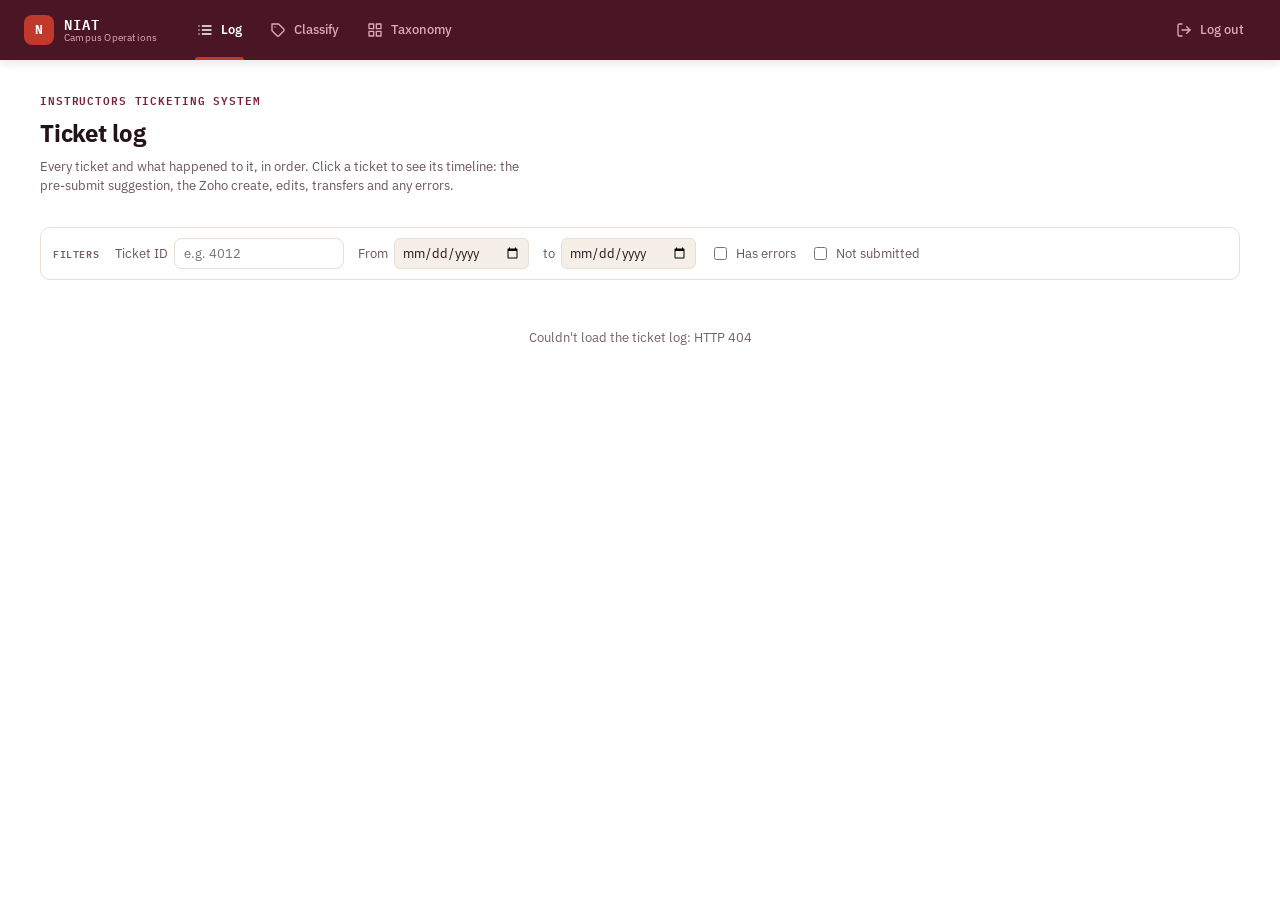
==== commit 7ac08c22: "Preview: check the issue row without its own example too Co-Authored-By: Claude Opus 5.5 <noreply@an" ====
--- a/app/static/index.html
+++ b/app/static/index.html
@@ -811,7 +811,8 @@
             <td style="padding:4px 8px">${clsCell(c.expected)}</td>
             <td style="padding:4px 8px">${c.error ? esc('Error: ' + c.error) : clsCell(c.before)}</td>
             <td style="padding:4px 8px">${c.error ? '&mdash;' : clsCell(c.after)}</td>
-          </tr>`).join('')}</tbody></table></div>`;
+          </tr>`).join('')}</tbody></table></div>
+      <div class="cls-msg">Each row is checked without its own example, so it shows what the definitions do.</div>`;
   } catch (e) {
     box.innerHTML = `<div class="cls-msg error">${esc(e.message)}</div>`;
   } finally {
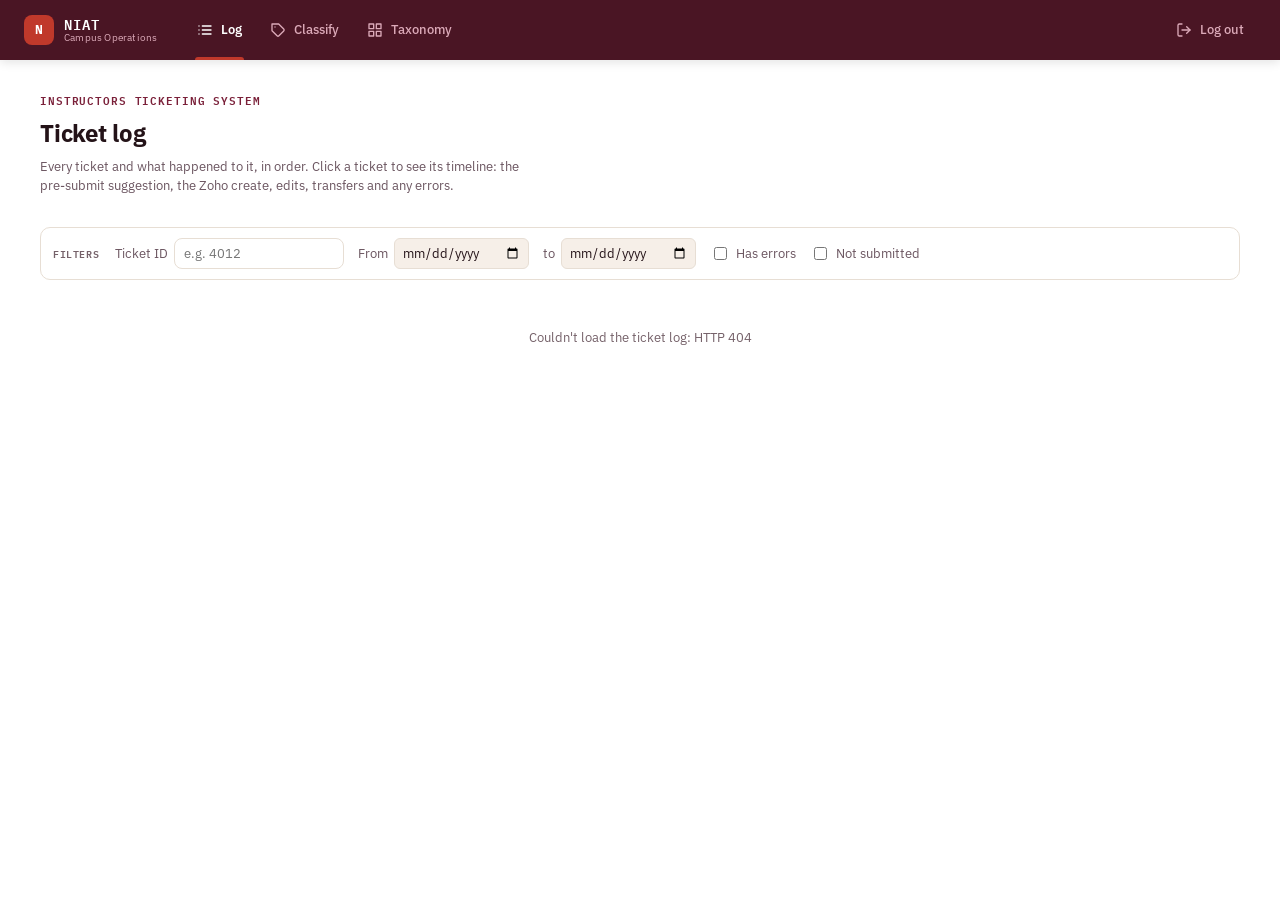
==== commit 72522424: "Fix final-review findings: taxonomy version guard, startup log/backup, Apply gating, On Add line - C" ====
--- a/app/static/index.html
+++ b/app/static/index.html
@@ -592,6 +592,8 @@
   if (tab === 'taxonomy' && !taxoLoadedOnce) {
     taxoLoadedOnce = true;
     taxoBoot();
+  } else if (tab === 'taxonomy' && !taxoDirty) {
+    taxoBoot(true);  // pick up Classify-page changes; never while there are unsaved edits
   }
 }
 
@@ -725,7 +727,7 @@
   }
 }
 
-// ---- Definition change: draft two lines, preview their effect (Apply: next task) ----
+// ---- Definition change: draft two lines, preview their effect then apply or undo ----
 let clsRightId = null;   // the subcategory the owner chose in the last saved correction
 let clsPreviewOk = false;
 
@@ -746,7 +748,11 @@
   if (res.status === 401) { window.location = loginUrl(); return null; }
   const data = await res.json().catch(() => ({}));
   if (res.status === 403) taxoPassword = null;
-  if (!res.ok) throw new Error(data.detail || `Request failed (${res.status})`);
+  if (!res.ok) {
+    const err = new Error(data.detail || `Request failed (${res.status})`);
+    err.status = res.status;
+    throw err;
+  }
   return data;
 }
 
@@ -770,11 +776,18 @@
         <div class="cls-row"><button class="cls-btn primary" id="clsPreviewBtn" onclick="clsPreviewDraft()">Preview</button></div>
         <div id="clsPreview"></div>
         <div class="cls-row">
-          <button class="cls-btn primary" onclick="clsApplyDraft()">Apply</button>
+          <button class="cls-btn primary" id="clsApplyBtn" onclick="clsApplyDraft()" disabled>Apply</button>
           <button class="cls-btn" onclick="clsSkipDraft()">Skip</button>
         </div>
         <div id="clsApplyMsg"></div>
       </div>`;
+    // Editing either line invalidates the preview: Apply waits for a new one.
+    for (const id of ['clsRightLine', 'clsWrongLine']) {
+      document.getElementById(id).addEventListener('input', () => {
+        clsPreviewOk = false;
+        document.getElementById('clsApplyBtn').disabled = true;
+      });
+    }
   } catch (e) {
     body.innerHTML = `<div class="cls-msg error">${esc(e.message)}</div>`;
   } finally {
@@ -801,6 +814,7 @@
     const cases = data.cases || [];
     const worse = cases.filter(c => c.got_worse).length;
     clsPreviewOk = true;
+    document.getElementById('clsApplyBtn').disabled = false;
     box.innerHTML = `
       <div class="cls-msg ${worse ? 'error' : 'good'}">${worse ? worse + ' example(s) would get worse' : 'No example gets worse'}</div>
       <div style="overflow-x:auto"><table class="cls-table" style="width:100%;border-collapse:collapse;font-size:var(--fs-sm)">
@@ -824,14 +838,60 @@
   document.getElementById('clsDraftBody').innerHTML = '';
 }
 
-// Wired up in the next task (apply the previewed lines to the live taxonomy).
-function clsApplyDraft() {}
+async function clsApplyDraft() {
+  if (!clsPreviewOk) return;
+  const box = document.getElementById('clsApplyMsg');
+  const btn = document.getElementById('clsApplyBtn');
+  btn.disabled = true;
+  clsLoading(box, 'Applying and re-checking…');
+  try {
+    const data = await clsPostJson('/api/classify/apply', {
+      text: clsLast.text, wrong_category_id: clsLast.result.category_id, right_category_id: clsRightId,
+      right_line: document.getElementById('clsRightLine').value,
+      wrong_line: document.getElementById('clsWrongLine').value,
+    });
+    if (!data) return;
+    if (!data.change_id) {
+      box.innerHTML = '<div class="cls-msg">Nothing to apply — both lines are already in the definitions.</div>';
+      return;
+    }
+    clsTaxonomy = null;  // definitions changed; refetch next time
+    const rc = data.recheck;
+    const check = rc
+      ? `<div class="cls-msg ${rc.correct ? 'good' : 'error'}">Re-check: ${esc(rc.category)} &rsaquo; ${esc(rc.subcategory)}
+        (${Math.round((rc.confidence || 0) * 100)}%) &mdash; ${rc.correct ? 'now correct' : 'still not the chosen subcategory'}</div>`
+      : `<div class="cls-msg error">Couldn’t re-check: ${esc(data.recheck_error || 'unknown error')}</div>`;
+    box.innerHTML = `<div class="cls-msg good">Definitions updated</div>${check}
+      <div class="cls-row"><button class="cls-btn" id="clsUndoBtn" onclick="clsUndoChange(${JSON.stringify(data.change_id).replace(/"/g, '&quot;')})">Undo</button></div>
+      <div id="clsUndoMsg"></div>`;
+  } catch (e) {
+    box.innerHTML = `<div class="cls-msg error">${esc(e.message)}</div>`;
+    btn.disabled = false;
+  }
+}
+
+async function clsUndoChange(changeId) {
+  const box = document.getElementById('clsUndoMsg');
+  const btn = document.getElementById('clsUndoBtn');
+  btn.disabled = true;
+  clsLoading(box, 'Undoing…');
+  try {
+    const data = await clsPostJson('/api/classify/undo', { change_id: changeId });
+    if (!data) return;
+    clsTaxonomy = null;
+    box.innerHTML = '<div class="cls-msg good">Undone</div>';
+    btn.remove();
+  } catch (e) {
+    box.innerHTML = `<div class="cls-msg error">${esc(e.message)}</div>`;
+    if (e.status !== 409) btn.disabled = false;
+  }
+}
 
 // ============================================================
-// Taxonomy tab - dense, directly-editable table over app/taxonomy.json.
+// Taxonomy tab - dense, directly-editable table over the live taxonomy (stored in the database; app/taxonomy.json is only the starting copy).
 // Works off one in-memory working copy (taxoState); every edit mutates it
 // and marks the page dirty. Save PUTs the whole thing back to
-// PUT /api/taxonomy, which validates, writes taxonomy.json, and
+// PUT /api/taxonomy, which validates, writes the database, and
 // hot-reloads the classifier - nothing touches disk until Save is clicked.
 // ============================================================
 let taxoLoadedOnce = false;
@@ -893,7 +953,8 @@
 function taxoUpdateCountMeta() {
   const catCount = taxoState.categories.length;
   const subCount = taxoState.categories.reduce((n, c) => n + (c.subcategories || []).length, 0);
-  document.getElementById('taxoCountMeta').textContent = `${catCount} categories · ${subCount} subcategories`;
+  const v = taxoState.version ? `v${taxoState.version} · ` : '';
+  document.getElementById('taxoCountMeta').textContent = `${v}${catCount} categories · ${subCount} subcategories`;
 }
 
 function taxoFindSub(subId) {
@@ -1075,7 +1136,13 @@
       body: JSON.stringify(taxoState),
     });
     if (res.status === 401) { window.location = loginUrl(); return; }
-    const data = await res.json();
+    const data = await res.json().catch(() => ({}));
+    if (res.status === 409) {
+      // Stale copy: keep the user's edits on screen, just explain.
+      taxoSetStatus(data.detail || 'The taxonomy changed since you opened it - reload the Taxonomy page.', 'error');
+      btn.disabled = false;
+      return;
+    }
     if (!res.ok) throw new Error(data.detail || `HTTP ${res.status}`);
     taxoState = { version: data.version, categories: data.categories };
     taxoDirty = false;
@@ -1195,20 +1262,21 @@
   if (taxoDirty) { e.preventDefault(); e.returnValue = ''; }
 });
 
-async function taxoBoot() {
+async function taxoBoot(refresh) {
   const loadingEl = document.getElementById('taxoLoadingState');
   try {
     const res = await fetch('/api/taxonomy');
     if (res.status === 401) { window.location = loginUrl(); return; }
     if (!res.ok) throw new Error(`HTTP ${res.status}`);
     const data = await res.json();
+    if (refresh && taxoDirty) return;  // the user started editing while we fetched
     taxoState = { version: data.version, categories: data.categories };
     loadingEl.style.display = 'none';
     document.getElementById('taxoToolbar').style.display = 'flex';
     document.getElementById('taxoTableWrap').style.display = 'block';
     taxoRender();
   } catch (err) {
-    loadingEl.textContent = `Couldn't load taxonomy: ${err.message}`;
+    if (!refresh) loadingEl.textContent = `Couldn't load taxonomy: ${err.message}`;
   }
 }
 
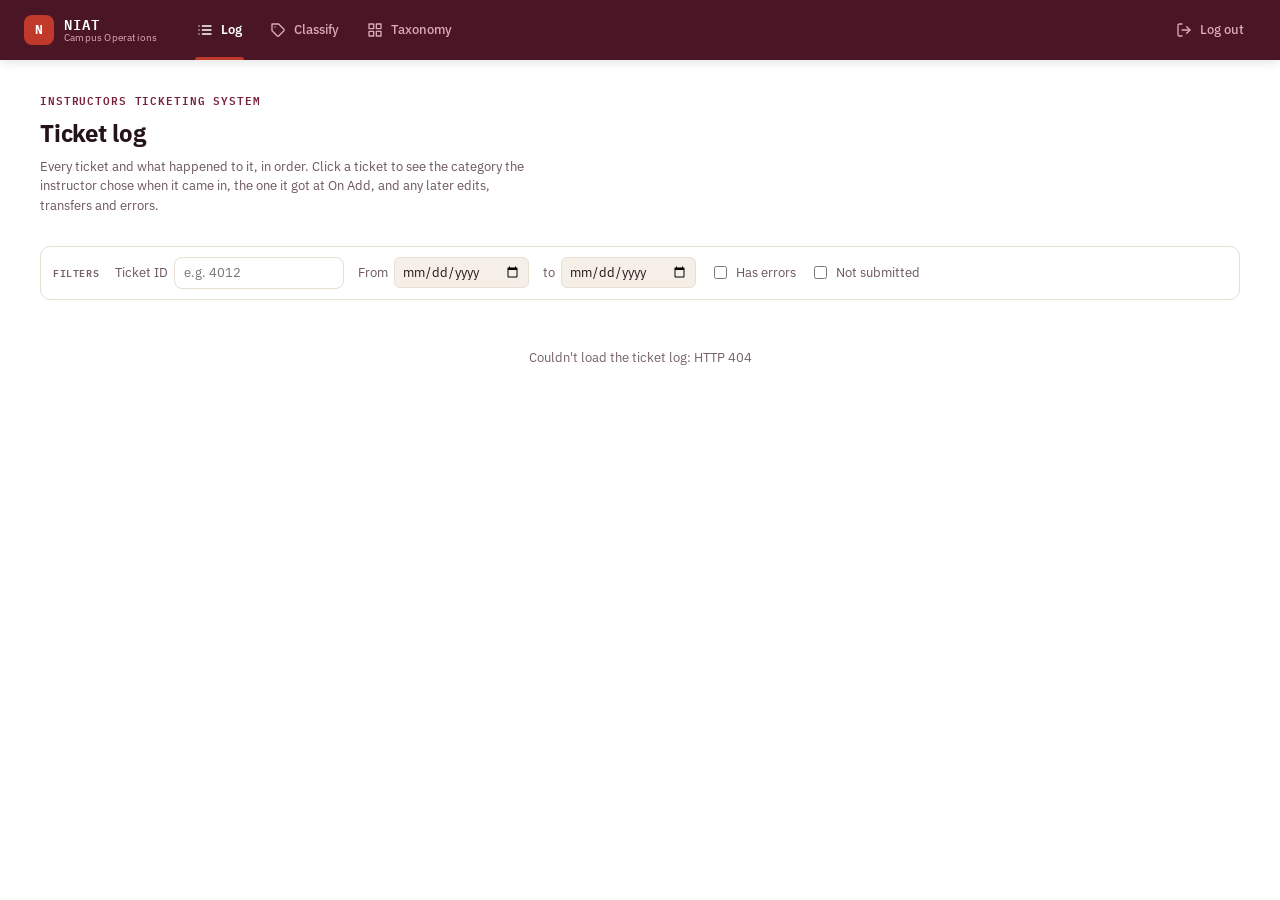
==== commit 75f23d7f: "Log: show the instructor's pick and the On Add category as two stages Each ticket's timeline now ope" ====
--- a/app/static/index.html
+++ b/app/static/index.html
@@ -6,7 +6,6 @@
 <title>Ticket Router</title>
 <link rel="preconnect" href="https://fonts.googleapis.com">
 <link href="https://fonts.googleapis.com/css2?family=IBM+Plex+Mono:wght@400;500;600&family=IBM+Plex+Sans:wght@400;500;600;700&display=swap" rel="stylesheet">
-<link rel="stylesheet" href="/static/loader.css">
 <style>
   :root{
     --bg: #FFFFFF;
@@ -384,7 +383,7 @@
           <div>
             <p class="p-eyebrow">Instructors Ticketing System</p>
             <h1>Ticket log</h1>
-            <p class="p-subtitle">Every ticket and what happened to it, in order. Click a ticket to see its timeline: the pre-submit suggestion, the Zoho create, edits, transfers and any errors.</p>
+            <p class="p-subtitle">Every ticket and what happened to it, in order. Click a ticket to see the category the instructor chose when it came in, the one it got at On Add, and any later edits, transfers and errors.</p>
           </div>
         </div>
 
@@ -398,7 +397,7 @@
           <span class="range-summary" id="logCount"></span>
         </div>
 
-        <div class="empty-state loader-block" id="logLoadingState" role="status"><span class="loader-text">Loading the ticket log&hellip;</span></div>
+        <div class="empty-state" id="logLoadingState" role="status"><span class="loader-text">Loading the ticket log&hellip;</span></div>
 
         <div id="logBody" style="display:none;">
           <section>
@@ -442,7 +441,7 @@
             <div id="taxoCountMeta">&ndash;</div>
           </div>
         </div>
-        <div class="empty-state loader-block" id="taxoLoadingState" role="status"><span class="loader-text">Loading taxonomy&hellip;</span></div>
+        <div class="empty-state" id="taxoLoadingState" role="status"><span class="loader-text">Loading taxonomy&hellip;</span></div>
 
         <div class="taxo-toolbar" id="taxoToolbar" style="display:none;">
           <button class="taxo-btn" id="taxoAddCatBtn" onclick="taxoAddCategory()" style="display:none;">+ Add category</button>
@@ -528,17 +527,6 @@
     .replace(/</g, '&lt;')
     .replace(/>/g, '&gt;')
     .replace(/"/g, '&quot;');
-}
-
-// ---- Loading indicator (hamster from /static/loader.css) ----
-const HAMSTER_HTML = '<div class="wheel-and-hamster" aria-hidden="true"><div class="wheel"></div><div class="hamster"><div class="hamster__body"><div class="hamster__head"><div class="hamster__ear"></div><div class="hamster__eye"></div><div class="hamster__nose"></div></div><div class="hamster__limb hamster__limb--fr"></div><div class="hamster__limb hamster__limb--fl"></div><div class="hamster__limb hamster__limb--br"></div><div class="hamster__limb hamster__limb--bl"></div><div class="hamster__tail"></div></div></div><div class="spoke"></div></div>';
-
-// Put the hamster into every .loader-block that doesn't have one yet. Error
-// paths overwrite a block's textContent, which drops the hamster with it.
-function insertLoader(root = document) {
-  root.querySelectorAll('.loader-block').forEach(el => {
-    if (!el.querySelector('.wheel-and-hamster')) el.insertAdjacentHTML('afterbegin', HAMSTER_HTML);
-  });
 }
 
 // ---- Pages: each header link has its own URL (served by app/main.py as
@@ -597,7 +585,6 @@
   }
 }
 
-insertLoader();
 
 // ============================================================
 // Classify tab - paste an issue, get a suggested category; "Wrong?" saves
@@ -609,8 +596,7 @@
 let clsLast = null;       // { text, result } of the last suggestion
 
 function clsLoading(el, msg) {
-  el.innerHTML = `<div class="empty-state loader-block" role="status"><span class="loader-text">${esc(msg)}</span></div>`;
-  insertLoader();
+  el.innerHTML = `<div class="empty-state" role="status"><span class="loader-text">${esc(msg)}</span></div>`;
 }
 
 function clsError(msg) {
@@ -1289,7 +1275,7 @@
 let logLoadedOnce = false;
 let logSearchTimer = null;
 let logSeq = 0;
-const LOG_KIND_LABEL = { presubmit: 'Pre-submit', on_add: 'On Add', edit: 'Edit', transfer: 'Transfer', duplicate: 'Duplicate', auto_classify: 'Auto-classify', error: 'Error' };
+const LOG_KIND_LABEL = { edit: 'Edit', transfer: 'Transfer', duplicate: 'Duplicate', auto_classify: 'Auto-classify', error: 'Error' };
 
 function logPct(v) { return v === null || v === undefined ? '&ndash;' : `${v}%`; }
 function logFmtTime(ts) {
@@ -1354,8 +1340,7 @@
   btn.setAttribute('aria-expanded', String(open));
   detail.style.display = open ? '' : 'none';
   if (!open || detail.dataset.loaded) return;
-  detail.innerHTML = '<div class="empty-state loader-block"><span class="loader-text">Loading the timeline&hellip;</span></div>';
-  insertLoader(detail);
+  detail.innerHTML = '<div class="empty-state"><span class="loader-text">Loading the timeline&hellip;</span></div>';
   try {
     const res = await fetch(`/api/ticket-log/${encodeURIComponent(item.dataset.id)}`);
     if (res.status === 401) { window.location = loginUrl(); return; }
@@ -1368,11 +1353,38 @@
   }
 }
 
+function logPickHtml(p) {
+  if (!p || (!p.category && !p.subcategory)) return '';
+  return `<strong>${esc([p.category, p.subcategory].filter(Boolean).join(' › '))}</strong>`;
+}
+
+// The two stages: what the instructor chose when the request came in, and
+// what the ticket got at On Add. They replace the Pre-submit and On Add lines.
+function logStagesHtml(t) {
+  const cameIn = logPickHtml(t.came_in);
+  const onAdd = logPickHtml(t.on_add);
+  const changed = t.on_add && t.came_in && t.came_in.subcategory && t.on_add.subcategory !== t.came_in.subcategory;
+  const onAddText = onAdd
+    ? `${onAdd}${changed ? ' <span class="tk-note">changed from the instructor’s pick</span>' : ''}`
+    : `<span class="tk-note">${t.submitted ? 'Not recorded' : 'Not submitted to Zoho yet'}</span>`;
+  return `
+    <div class="ev">
+      <span class="ev-time">${esc(logFmtTime(t.came_in && t.came_in.at))}</span>
+      <span class="ev-kind">Came in</span>
+      <span class="ev-sum">${cameIn ? `Instructor chose ${cameIn}` : '<span class="tk-note">Instructor didn’t choose a category</span>'}</span>
+    </div>
+    <div class="ev">
+      <span class="ev-time">${esc(logFmtTime(t.on_add && t.on_add.at))}</span>
+      <span class="ev-kind">On Add</span>
+      <span class="ev-sum">${onAddText}</span>
+    </div>`;
+}
+
 function logTimelineHtml(d) {
   const text = d.ticket.issue_text || '';
   const issue = `<div class="tk-issue">${esc(text.length > 4000 ? text.slice(0, 4000) + '…' : text)}</div>`;
-  if (!d.events.length) return issue + '<div class="tk-note">No timeline: this ticket was handled before events were recorded.</div>';
-  return issue + d.events.map(e => `
+  const events = d.events.filter(e => e.kind !== 'presubmit' && e.kind !== 'on_add');
+  return issue + logStagesHtml(d.ticket) + events.map(e => `
     <div class="ev${e.kind === 'error' ? ' err' : ''}">
       <span class="ev-time">${esc(logFmtTime(e.created_at))}</span>
       <span class="ev-kind">${esc(LOG_KIND_LABEL[e.kind] || e.kind)}</span>
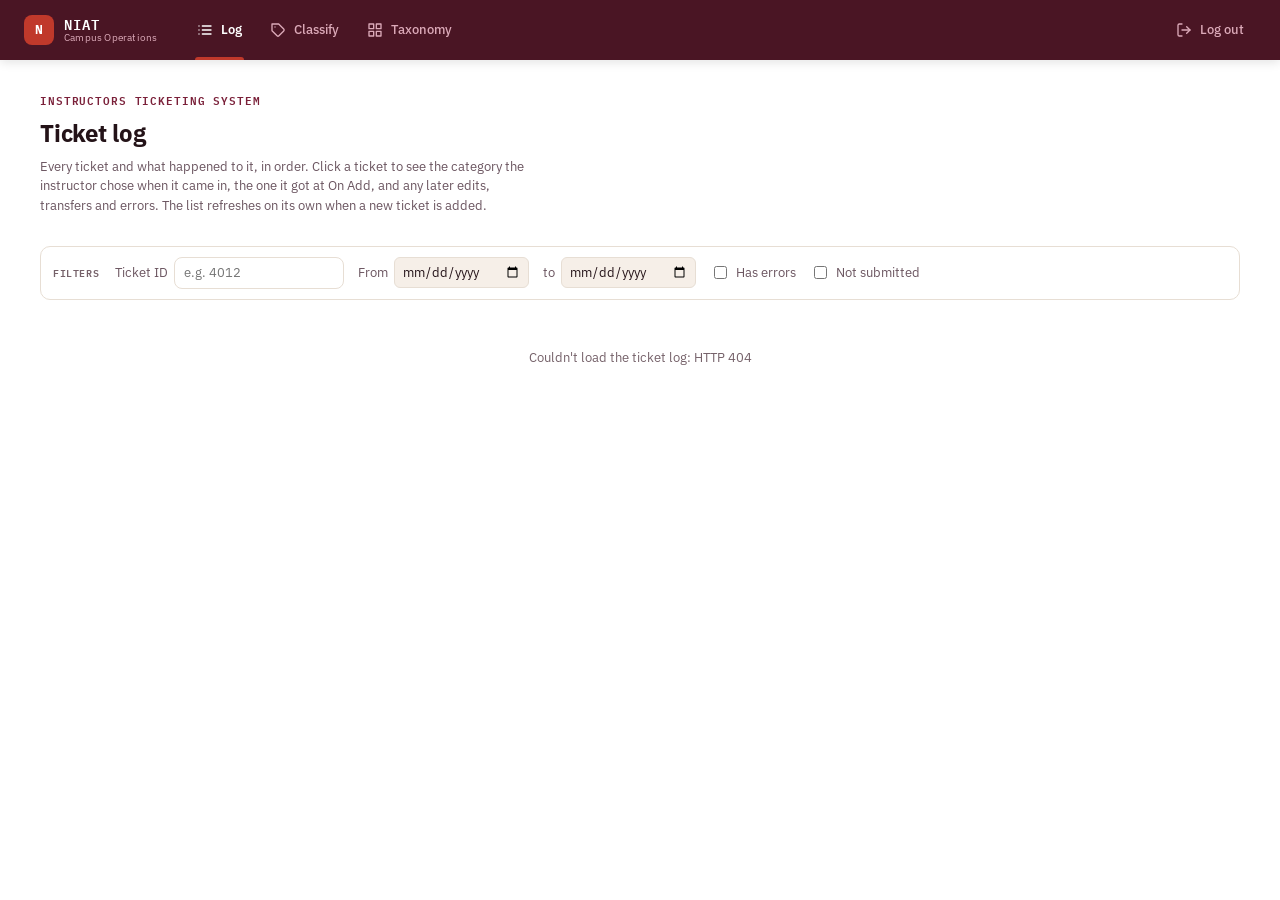
==== commit ef85ecc2: "Log: refresh by itself after an On Add call; keep the instructor's pick without a pre-submit The ope" ====
--- a/app/static/index.html
+++ b/app/static/index.html
@@ -383,7 +383,7 @@
           <div>
             <p class="p-eyebrow">Instructors Ticketing System</p>
             <h1>Ticket log</h1>
-            <p class="p-subtitle">Every ticket and what happened to it, in order. Click a ticket to see the category the instructor chose when it came in, the one it got at On Add, and any later edits, transfers and errors.</p>
+            <p class="p-subtitle">Every ticket and what happened to it, in order. Click a ticket to see the category the instructor chose when it came in, the one it got at On Add, and any later edits, transfers and errors. The list refreshes on its own when a new ticket is added.</p>
           </div>
         </div>
 
@@ -577,6 +577,7 @@
     logLoadedOnce = true;
     logBoot();
   }
+  if (tab === 'log') logPoll();
   if (tab === 'taxonomy' && !taxoLoadedOnce) {
     taxoLoadedOnce = true;
     taxoBoot();
@@ -1308,7 +1309,14 @@
     if (seq !== logSeq) return; // a newer search is already in flight
     loadingEl.style.display = 'none';
     document.getElementById('logBody').style.display = '';
+    const openIds = [...document.querySelectorAll('#logList .tk-item')]
+      .filter(i => i.querySelector('.tk-detail').style.display !== 'none').map(i => i.dataset.id);
     logRenderList(list);
+    // Tickets that were open stay open (with their timeline fetched again).
+    openIds.forEach(id => {
+      const item = [...document.querySelectorAll('#logList .tk-item')].find(i => i.dataset.id === id);
+      if (item) logToggle(item.querySelector('.tk-row'));
+    });
     logRenderThreshold(routing && routing.summary);
   } catch (err) {
     if (seq !== logSeq) return;
@@ -1316,6 +1324,25 @@
     loadingEl.textContent = `Couldn't load the ticket log: ${err.message}`;
   }
 }
+
+// Auto-refresh: while the Log is on screen, ask every few seconds whether an
+// On Add call has finished since the last look (a tiny in-memory check on
+// the server, no database read) and reload the list when one has.
+const LOG_POLL_MS = 10000;
+let logStamp = null;
+async function logPoll() {
+  if (!logLoadedOnce || document.hidden || document.getElementById('logView').style.display === 'none') return;
+  try {
+    const res = await fetch('/api/ticket-log-stamp');
+    if (res.status === 401) { window.location = loginUrl(); return; }
+    if (!res.ok) return;
+    const { stamp } = await res.json();
+    if (logStamp !== null && stamp !== logStamp) logBoot();
+    logStamp = stamp;
+  } catch (_) { /* offline for a moment - try again next time */ }
+}
+setInterval(logPoll, LOG_POLL_MS);
+document.addEventListener('visibilitychange', logPoll);
 
 function logRenderList(list) {
   const tickets = list.tickets;
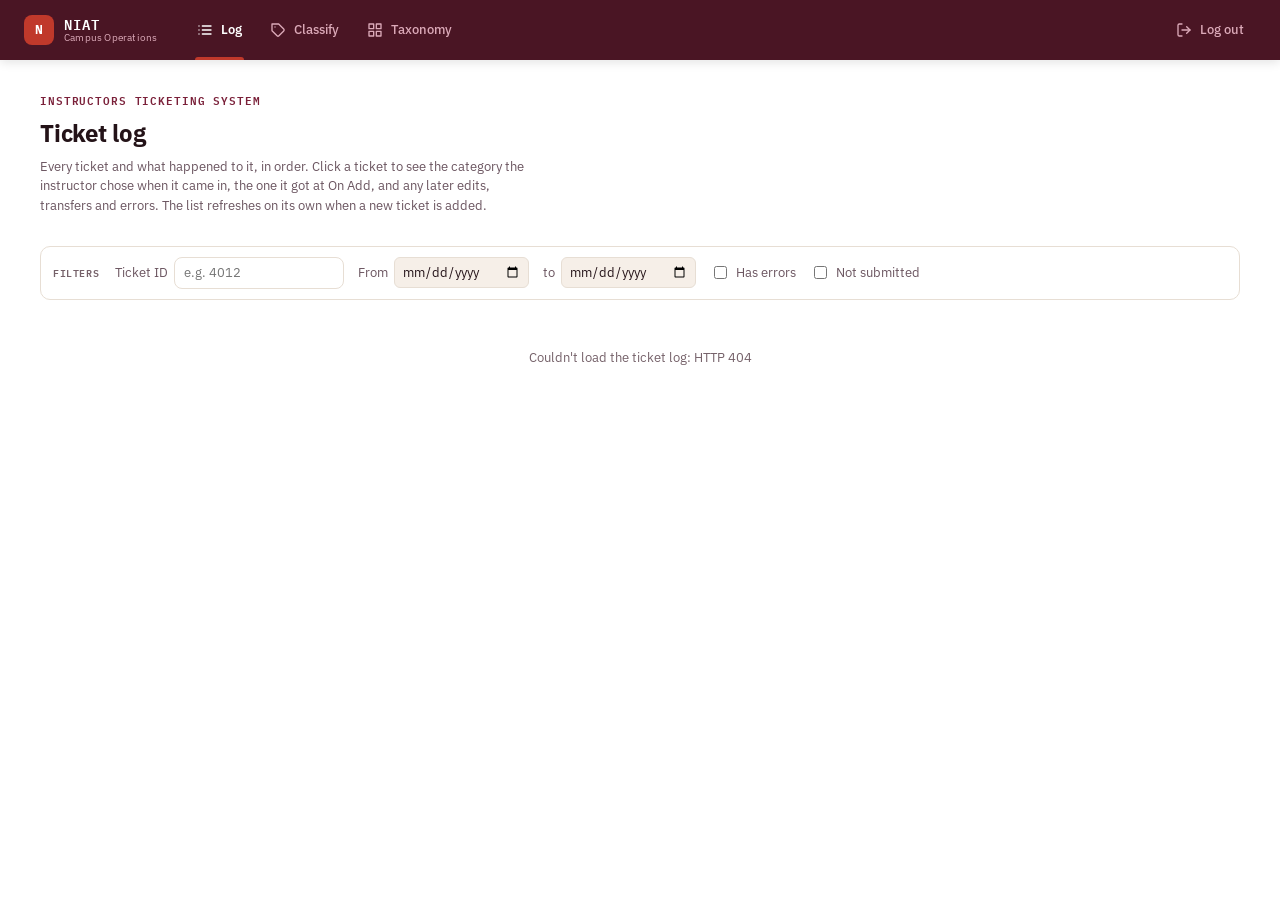
==== commit d0317a8a: "Classify page: weigh the instructor's pick like a live ticket The Classify tab called classify() wit" ====
--- a/app/static/index.html
+++ b/app/static/index.html
@@ -426,6 +426,14 @@
         <h1>Classify an issue</h1>
         <p class="p-subtitle">Paste an issue to see which subcategory the classifier picks. Nothing is saved unless you correct it.</p>
         <textarea id="clsText" placeholder="Describe the issue&hellip;"></textarea>
+        <div class="cls-row" title="What the instructor picked on the Zoho form - weighed against the model's pick exactly like a live ticket">
+          <select id="clsInstCat" onchange="clsFillInstSubs()" aria-label="Instructor's category">
+            <option value="">Instructor's category (optional)</option>
+          </select>
+          <select id="clsInstSub" aria-label="Instructor's subcategory">
+            <option value="">Instructor's subcategory (optional)</option>
+          </select>
+        </div>
         <div class="cls-row"><button class="cls-btn primary" id="clsSuggestBtn" onclick="clsSuggest()">Suggest</button></div>
         <div id="clsResult"></div>
       </div>
@@ -573,6 +581,7 @@
   const wrap = document.querySelector('.wrap');
   wrap.classList.toggle('wrap-full', tab === 'taxonomy');
   wrap.classList.toggle('wrap-wide', tab === 'log');
+  if (tab === 'classify') clsInitInstructorPick();
   if (tab === 'log' && !logLoadedOnce) {
     logLoadedOnce = true;
     logBoot();
@@ -602,6 +611,41 @@
 
 function clsError(msg) {
   document.getElementById('clsResult').innerHTML = `<div class="cls-msg error">${esc(msg)}</div>`;
+}
+
+async function clsLoadTaxonomy() {
+  if (!clsTaxonomy) {
+    const res = await fetch('/api/taxonomy');
+    if (res.status === 401) { window.location = loginUrl(); return null; }
+    if (!res.ok) throw new Error(`Couldn't load categories (${res.status})`);
+    clsTaxonomy = await res.json();
+  }
+  return clsTaxonomy;
+}
+
+// The instructor's Zoho pick (by name, like the webhook gets it), so a
+// suggestion here goes through the same instructor-vs-model decision as a
+// live ticket in the Log.
+let clsInstCats = [];
+
+async function clsInitInstructorPick() {
+  if (clsInstCats.length) return;
+  try {
+    const tax = await clsLoadTaxonomy();
+    if (!tax) return;
+    clsInstCats = tax.categories || [];
+  } catch (e) {
+    return;  // the pick is optional; Suggest still works without it
+  }
+  document.getElementById('clsInstCat').innerHTML = '<option value="">Instructor’s category (optional)</option>'
+    + clsInstCats.map(c => `<option value="${esc(c.name)}">${esc(c.name)}</option>`).join('');
+  clsFillInstSubs();
+}
+
+function clsFillInstSubs() {
+  const cat = clsInstCats.find(c => c.name === document.getElementById('clsInstCat').value);
+  document.getElementById('clsInstSub').innerHTML = '<option value="">Instructor’s subcategory (optional)</option>'
+    + ((cat && cat.subcategories) || []).map(s => `<option value="${esc(s.name)}">${esc(s.name)}</option>`).join('');
 }
 
 async function clsSuggest() {
@@ -614,7 +658,11 @@
     const res = await fetch('/api/classify', {
       method: 'POST',
       headers: { 'Content-Type': 'application/json' },
-      body: JSON.stringify({ text }),
+      body: JSON.stringify({
+        text,
+        instructor_category: document.getElementById('clsInstCat').value || null,
+        instructor_subcategory: document.getElementById('clsInstSub').value || null,
+      }),
     });
     if (res.status === 401) { window.location = loginUrl(); return; }
     const data = await res.json().catch(() => ({}));
@@ -635,6 +683,7 @@
       <span class="cls-label">${esc(r.category)} &rsaquo; ${esc(r.subcategory)}</span>
       <span class="cls-conf">${Math.round((r.confidence || 0) * 100)}% confident</span>
       <div class="cls-reason">${esc(r.reasoning)}</div>
+      ${r.decision && r.decision !== 'none' ? `<div class="cls-msg">${esc(r.decision_text)}</div>` : ''}
       <div class="cls-row"><button class="cls-btn" onclick="clsOpenCorrect()">Wrong?</button></div>
       <div id="clsCorrect"></div>
     </div>`;
@@ -642,16 +691,11 @@
 
 async function clsOpenCorrect() {
   const box = document.getElementById('clsCorrect');
-  if (!clsTaxonomy) {
-    try {
-      const res = await fetch('/api/taxonomy');
-      if (res.status === 401) { window.location = loginUrl(); return; }
-      if (!res.ok) throw new Error(`Couldn't load categories (${res.status})`);
-      clsTaxonomy = await res.json();
-    } catch (e) {
-      box.innerHTML = `<div class="cls-msg error">${esc(e.message)}</div>`;
-      return;
-    }
+  try {
+    if (!await clsLoadTaxonomy()) return;
+  } catch (e) {
+    box.innerHTML = `<div class="cls-msg error">${esc(e.message)}</div>`;
+    return;
   }
   const cats = clsTaxonomy.categories || [];
   box.innerHTML = `
